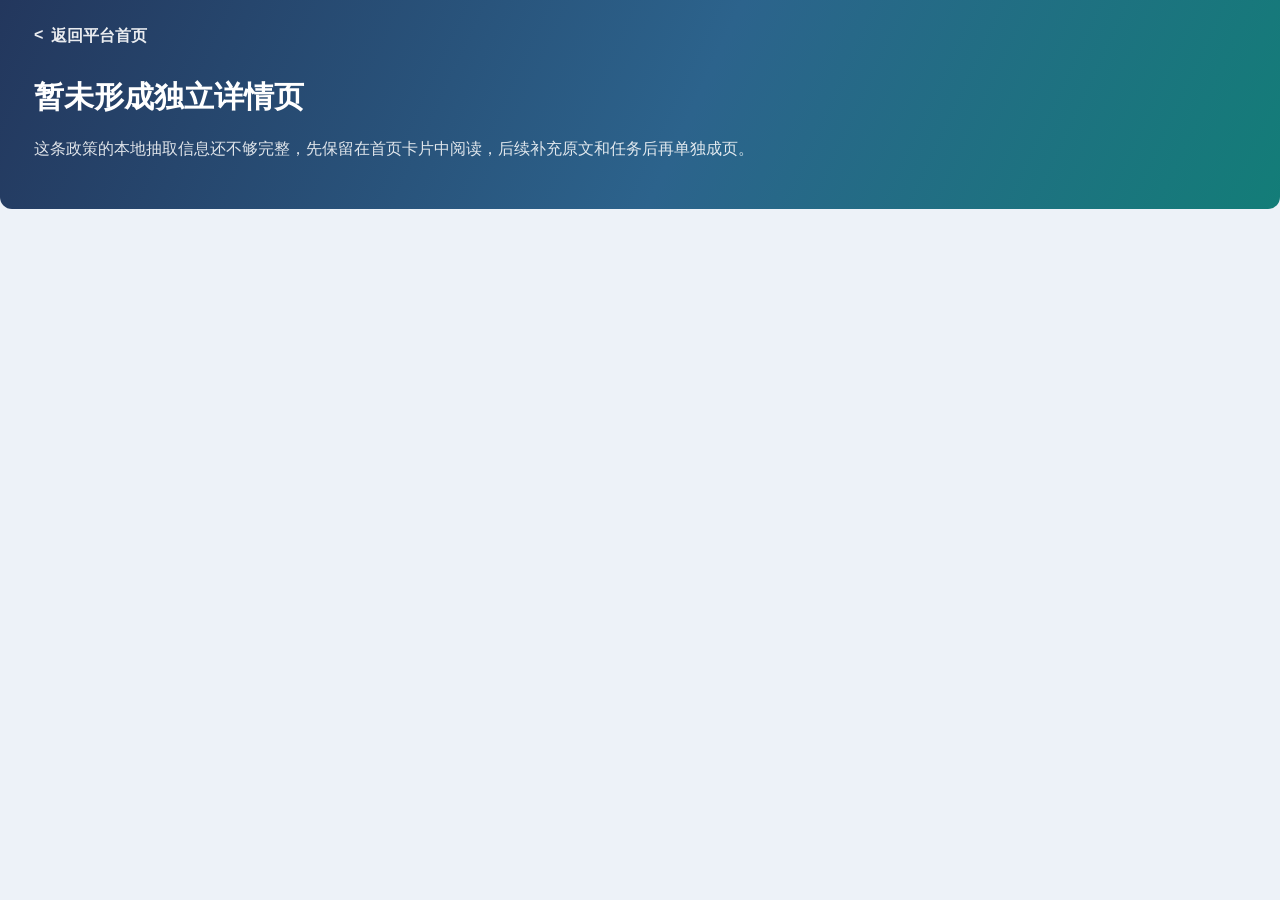
==== policy-detail.html @ 8aac7591 "Add files via upload" ====
<!doctype html>
<html lang="zh-CN">
<head>
  <meta charset="utf-8" />
  <meta name="viewport" content="width=device-width, initial-scale=1" />
  <title>政策详情 - 数字深圳投资政策导航平台</title>
  <meta name="description" content="政策文件详情、原文摘录、政策任务、实施流程和知识图谱映射。" />
  <link rel="stylesheet" href="styles.css" />
</head>
<body class="detail-page">
  <div id="detailApp"></div>
  <script src="data.js"></script>
  <script src="analysis-data.js"></script>
  <script src="policy-detail.js"></script>
</body>
</html>
---- styles.css ----
:root {
  --ink: #172033;
  --muted: #647086;
  --line: #dce3ee;
  --surface: #ffffff;
  --soft: #f3f7fb;
  --navy: #254777;
  --blue: #3b6ea8;
  --teal: #168c8c;
  --green: #3c9151;
  --gold: #b2791d;
  --red: #b64646;
  --lav: #eef0ff;
}

* { box-sizing: border-box; }
body {
  margin: 0;
  font-family: "Microsoft YaHei", "PingFang SC", "Segoe UI", Arial, sans-serif;
  background: #edf2f8;
  color: var(--ink);
}
a { color: inherit; }
.hero {
  background: linear-gradient(110deg, #243966 0%, #335f99 58%, #167f8c 100%);
  color: #fff;
  padding: 30px 42px 0;
}
.hero-main {
  display: flex;
  justify-content: space-between;
  gap: 24px;
  align-items: flex-start;
  max-width: 1640px;
  margin: 0 auto;
}
.eyebrow {
  width: fit-content;
  padding: 5px 10px;
  border: 1px solid rgba(255,255,255,.24);
  border-radius: 6px;
  background: rgba(255,255,255,.12);
  font-size: 13px;
}
h1 {
  margin: 12px 0 8px;
  font-size: 30px;
  letter-spacing: 0;
}
.hero p {
  max-width: 860px;
  margin: 0;
  color: rgba(255,255,255,.84);
  line-height: 1.7;
}
.hero-actions {
  display: flex;
  gap: 10px;
  flex-wrap: wrap;
  justify-content: flex-end;
}
.primary-btn, .ghost-btn {
  display: inline-flex;
  align-items: center;
  min-height: 38px;
  padding: 0 14px;
  border-radius: 6px;
  text-decoration: none;
  font-weight: 700;
  white-space: nowrap;
}
.primary-btn { background: #fff; color: #23466f; }
.ghost-btn { background: rgba(255,255,255,.12); border: 1px solid rgba(255,255,255,.28); }
.stats {
  display: grid;
  grid-template-columns: repeat(7, minmax(110px, 1fr));
  max-width: 1640px;
  margin: 26px auto 0;
  background: rgba(255,255,255,.96);
  color: var(--ink);
  border-radius: 8px 8px 0 0;
  overflow: hidden;
}
.stat {
  padding: 18px 20px;
  border-right: 1px solid var(--line);
}
.stat:last-child { border-right: 0; }
.stat strong { display: block; font-size: 28px; color: #20345c; }
.stat span { color: var(--muted); font-size: 14px; }

.app-shell {
  display: grid;
  grid-template-columns: 300px 1fr;
  gap: 26px;
  max-width: 1640px;
  margin: 0 auto;
}
.sidebar {
  background: #f9fbfe;
  border-right: 1px solid var(--line);
  min-height: calc(100vh - 190px);
  padding: 20px 18px 32px;
}
.side-title {
  font-weight: 800;
  margin: 0 0 12px;
}
.nav-group {
  margin: 12px 0;
}
.nav-category {
  width: 100%;
  border: 1px solid var(--line);
  border-radius: 8px;
  background: #fff;
  padding: 11px 12px;
  display: flex;
  justify-content: space-between;
  align-items: center;
  font-weight: 800;
  cursor: pointer;
}
.nav-category.active { border-color: #5c82bc; color: #244c7b; }
.nav-channel {
  display: block;
  width: calc(100% - 18px);
  margin: 8px 0 0 18px;
  padding: 8px 10px;
  text-align: left;
  border: 0;
  border-left: 3px solid transparent;
  background: transparent;
  color: #4f5e73;
  cursor: pointer;
}
.nav-channel.active {
  background: #edf4ff;
  color: #1f4e7e;
  border-left-color: #4778bd;
  border-radius: 0 6px 6px 0;
}
.count-pill {
  background: #edf1f7;
  color: #607085;
  border-radius: 999px;
  padding: 2px 9px;
  font-size: 12px;
}

.content {
  padding: 26px 26px 60px 0;
}
.toolbar {
  background: var(--surface);
  border: 1px solid var(--line);
  border-radius: 8px;
  box-shadow: 0 8px 24px rgba(29, 52, 84, .08);
  padding: 16px;
  display: grid;
  grid-template-columns: 190px 260px 180px 1fr auto;
  gap: 12px;
  align-items: end;
}
label {
  display: grid;
  gap: 7px;
  color: var(--muted);
  font-size: 13px;
}
select, input, button {
  font: inherit;
  min-height: 39px;
}
select, input {
  border: 1px solid var(--line);
  border-radius: 6px;
  background: #fff;
  padding: 0 12px;
  color: var(--ink);
}
button {
  border: 1px solid var(--line);
  border-radius: 6px;
  background: #fff;
  color: #33445c;
  cursor: pointer;
}
button:hover, .primary-btn:hover, .ghost-btn:hover { filter: brightness(.98); }
.flow-band {
  margin: 20px 0;
  border: 1px solid #d8def3;
  border-radius: 8px;
  background: linear-gradient(90deg, #edf5ff, #f1edff);
  padding: 18px 22px;
}
.flow-title { font-weight: 800; margin-bottom: 10px; }
.flow {
  display: flex;
  gap: 10px;
  align-items: center;
  flex-wrap: wrap;
}
.flow span {
  background: white;
  border: 1px solid #d5ddea;
  border-radius: 8px;
  min-height: 48px;
  padding: 0 18px;
  display: inline-flex;
  align-items: center;
  font-weight: 800;
  color: #274369;
}
.flow b {
  width: 28px;
  height: 2px;
  background: #6b8bc1;
  position: relative;
}
.flow b::after {
  content: "";
  position: absolute;
  right: -1px;
  top: -4px;
  border-left: 8px solid #6b8bc1;
  border-top: 5px solid transparent;
  border-bottom: 5px solid transparent;
}
.tabs {
  display: flex;
  gap: 8px;
  align-items: center;
  border-bottom: 1px solid var(--line);
  margin-bottom: 16px;
}
.tab {
  border: 0;
  border-bottom: 3px solid transparent;
  border-radius: 0;
  background: transparent;
  font-weight: 800;
  min-height: 45px;
  padding: 0 14px;
}
.tab.active { color: #244c7b; border-bottom-color: #244c7b; }
#resultCount {
  margin-left: auto;
  color: var(--muted);
  background: #eef3fa;
  border-radius: 999px;
  padding: 5px 12px;
}
.hidden { display: none !important; }
.policy-list {
  display: grid;
  gap: 16px;
}
.policy-card {
  background: var(--surface);
  border: 1px solid var(--line);
  border-radius: 8px;
  box-shadow: 0 8px 22px rgba(29, 52, 84, .06);
  padding: 18px 22px;
}
.policy-head {
  display: flex;
  justify-content: space-between;
  gap: 16px;
}
.policy-title {
  margin: 0;
  font-size: 17px;
  line-height: 1.55;
}
.policy-id {
  display: inline-flex;
  min-width: 48px;
  justify-content: center;
  margin-right: 8px;
  background: #edf2f7;
  color: #2d4a70;
  border-radius: 5px;
  padding: 2px 7px;
  font-weight: 800;
}
.policy-title-link,
.inline-link {
  color: inherit;
  text-decoration: none;
}
.policy-title-link:hover,
.inline-link:hover {
  color: #1d5f9f;
  text-decoration: underline;
  text-underline-offset: 3px;
}
.policy-actions {
  display: flex;
  gap: 8px;
  align-items: center;
  flex-wrap: wrap;
  justify-content: flex-end;
}
.download {
  min-width: 92px;
  height: 34px;
  display: inline-flex;
  justify-content: center;
  align-items: center;
  background: #e9f5f3;
  color: #0f6b68;
  border: 1px solid #c5e6df;
  border-radius: 6px;
  text-decoration: none;
  font-weight: 800;
}
.detail-btn {
  min-width: 92px;
  height: 34px;
  display: inline-flex;
  justify-content: center;
  align-items: center;
  background: #244c7b;
  color: #fff;
  border: 1px solid #244c7b;
  border-radius: 6px;
  text-decoration: none;
  font-weight: 800;
}
.meta-row, .tag-row {
  display: flex;
  flex-wrap: wrap;
  gap: 8px;
  margin: 11px 0 0;
}
.chip {
  display: inline-flex;
  align-items: center;
  min-height: 25px;
  border-radius: 999px;
  padding: 0 9px;
  font-size: 12px;
  background: #f0f4fb;
  color: #516078;
}
.chip.category { background: #eef2ff; color: #394f92; }
.chip.channel { background: #fff5e6; color: #855714; }
.chip.tag { background: #edf8f1; color: #357144; }
.muted-chip {
  margin-left: 8px;
  background: #f2f4f7;
  color: #7a8494;
  vertical-align: middle;
}
.summary {
  margin: 14px 0 0;
  line-height: 1.8;
  color: #2f3d50;
}
.quote-box {
  margin-top: 14px;
  border-left: 3px solid #507ac0;
  background: #f6f9fd;
  border-radius: 0 6px 6px 0;
  padding: 10px 13px;
  color: #405069;
  line-height: 1.7;
}
.quote-title {
  font-weight: 800;
  color: #244c7b;
  margin-bottom: 5px;
}
.excerpt-list {
  margin: 0;
  padding-left: 18px;
}
.excerpt-list li + li {
  margin-top: 6px;
}
.attachments {
  margin-top: 10px;
  display: flex;
  gap: 8px;
  flex-wrap: wrap;
}
.attachment {
  color: #315f9c;
  background: #eef5ff;
  border: 1px solid #d1e2f7;
  border-radius: 6px;
  padding: 6px 10px;
  text-decoration: none;
}
.matrix-view, .files-view, .analysis-view, .graph-view {
  display: grid;
  gap: 14px;
}
.matrix-row, .file-row {
  background: var(--surface);
  border: 1px solid var(--line);
  border-radius: 8px;
  padding: 16px 18px;
}
.matrix-row h3 {
  margin: 0 0 10px;
}
.mini-list {
  display: grid;
  gap: 8px;
}
.mini-item {
  display: flex;
  justify-content: space-between;
  gap: 12px;
  padding: 9px 0;
  border-top: 1px solid #eef2f6;
}
.file-row {
  display: grid;
  grid-template-columns: 62px 1fr auto;
  gap: 14px;
  align-items: center;
}

.policy-detail {
  margin-top: 14px;
  border-top: 1px solid #e5ebf3;
  padding-top: 12px;
}
.policy-detail summary {
  cursor: pointer;
  color: #244c7b;
  font-weight: 800;
}
.analysis-block {
  margin-top: 14px;
}
.analysis-block.compact {
  padding-top: 2px;
}
.analysis-grid {
  display: grid;
  grid-template-columns: repeat(3, minmax(0, 1fr));
  gap: 10px;
}
.analysis-grid div {
  background: #f8fbfe;
  border: 1px solid #e1e8f1;
  border-radius: 8px;
  padding: 10px 12px;
  min-width: 0;
}
.analysis-grid span,
.unit-layer {
  display: block;
  color: var(--muted);
  font-size: 12px;
  margin-bottom: 4px;
}
.analysis-grid strong {
  display: block;
  font-size: 14px;
  line-height: 1.5;
  overflow-wrap: anywhere;
}
.analysis-section {
  margin-top: 15px;
}
.analysis-section h3,
.graph-unit h3 {
  margin: 0 0 9px;
  font-size: 15px;
}
.analysis-section ul {
  margin: 0;
  padding-left: 20px;
  line-height: 1.8;
}
.process-line {
  display: grid;
  grid-template-columns: repeat(auto-fit, minmax(128px, 1fr));
  gap: 8px;
}
.process-step {
  position: relative;
  min-height: 72px;
  border: 1px solid #d8e4f1;
  background: #f7fbff;
  border-radius: 8px;
  padding: 11px 12px 10px 42px;
}
.process-step span {
  position: absolute;
  left: 12px;
  top: 12px;
  width: 22px;
  height: 22px;
  display: inline-flex;
  align-items: center;
  justify-content: center;
  border-radius: 50%;
  background: #315f9c;
  color: #fff;
  font-size: 12px;
  font-weight: 800;
}
.process-step strong {
  display: block;
  line-height: 1.45;
  font-size: 13px;
}
.process-step p {
  margin: 6px 0 0;
  color: #526174;
  line-height: 1.55;
  font-size: 12px;
}
.process-step small {
  display: block;
  margin-top: 7px;
  color: #315f9c;
  font-weight: 800;
}
.task-list {
  display: grid;
  gap: 8px;
}
.task-item {
  border: 1px solid #e0e7f0;
  border-radius: 8px;
  padding: 10px 12px;
  background: #fff;
}
.task-item strong {
  display: block;
  color: #233f67;
}
.task-item p,
.graph-unit p,
.review-note {
  margin: 7px 0 0;
  color: #405069;
  line-height: 1.7;
}
.unit-chip-list {
  display: flex;
  flex-wrap: wrap;
  gap: 8px;
}
.unit-chip {
  display: inline-flex;
  align-items: center;
  min-height: 28px;
  border-radius: 999px;
  padding: 0 10px;
  background: #f0f7f5;
  border: 1px solid #cfe8e1;
  color: #1f6866;
  font-size: 12px;
  font-weight: 800;
}
.empty-note {
  color: var(--muted);
  background: #f7f9fc;
  border: 1px dashed #d7e0eb;
  border-radius: 8px;
  padding: 10px 12px;
}
.graph-summary {
  background: var(--surface);
  border: 1px solid var(--line);
  border-radius: 8px;
  padding: 16px 18px;
}
.graph-chain {
  display: flex;
  gap: 8px;
  align-items: center;
  flex-wrap: wrap;
}
.graph-chain span {
  border: 1px solid #d7e1ef;
  background: #f7fbff;
  border-radius: 8px;
  min-height: 40px;
  padding: 0 12px;
  display: inline-flex;
  align-items: center;
  font-weight: 800;
  color: #274369;
}
.graph-chain b {
  width: 18px;
  height: 2px;
  background: #6b8bc1;
}
.graph-meta {
  display: flex;
  gap: 8px;
  flex-wrap: wrap;
  margin-top: 12px;
}
.graph-meta span {
  border-radius: 999px;
  background: #eef3fa;
  color: #516078;
  padding: 5px 10px;
  font-size: 12px;
}
.graph-grid {
  display: grid;
  grid-template-columns: repeat(2, minmax(0, 1fr));
  gap: 14px;
}
.graph-unit {
  background: var(--surface);
  border: 1px solid var(--line);
  border-radius: 8px;
  padding: 16px 18px;
}
.kg-panel {
  border: 1px solid #dce6f2;
  border-radius: 8px;
  background: #fbfdff;
  margin-bottom: 16px;
  padding: 12px;
  overflow-x: auto;
}
.kg-title {
  font-weight: 800;
  color: #254777;
  margin: 0 0 8px;
}
.kg-panel svg,
.detail-graph svg {
  width: 100%;
  min-width: 760px;
  display: block;
}
.kg-links path {
  fill: none;
  stroke: rgba(70, 111, 169, .22);
  stroke-width: 1.4;
}
.kg-nodes circle {
  fill: #256f84;
  stroke: #fff;
  stroke-width: 3;
}
.kg-nodes text {
  font: 12px "Microsoft YaHei", Arial, sans-serif;
  fill: #263a58;
}
.kg-focus circle {
  fill: #244c7b;
}
.kg-focus text {
  fill: #17304f;
  font-weight: 800;
}
.detail-page {
  background: #edf2f8;
}
.detail-shell {
  max-width: 1560px;
  margin: 0 auto;
}
.detail-hero {
  color: #fff;
  background: linear-gradient(115deg, #23375d 0%, #2c638c 54%, #137d78 100%);
  padding: 26px 34px 30px;
  border-radius: 0 0 12px 12px;
}
.back-link {
  display: inline-flex;
  color: rgba(255,255,255,.9);
  text-decoration: none;
  margin-bottom: 16px;
  font-weight: 800;
}
.back-link::before {
  content: "<";
  margin-right: 8px;
}
.detail-hero-grid {
  display: grid;
  grid-template-columns: 1fr 360px;
  gap: 28px;
  align-items: start;
}
.detail-hero h1 {
  max-width: 980px;
  margin: 12px 0;
  font-size: 30px;
  line-height: 1.45;
}
.detail-hero p {
  max-width: 920px;
  color: rgba(255,255,255,.86);
  line-height: 1.8;
}
.detail-side {
  background: rgba(255,255,255,.96);
  color: var(--ink);
  border-radius: 8px;
  padding: 14px;
  display: grid;
  gap: 9px;
}
.detail-side div {
  border: 1px solid #e1e8f1;
  border-radius: 7px;
  padding: 9px 10px;
}
.detail-side span {
  display: block;
  color: var(--muted);
  font-size: 12px;
}
.detail-side strong {
  display: block;
  margin-top: 4px;
  line-height: 1.45;
}
.detail-side .primary-btn {
  justify-content: center;
  background: #244c7b;
  color: #fff;
}
.detail-layout {
  display: grid;
  grid-template-columns: 1fr 360px;
  gap: 22px;
  padding: 24px 22px 56px;
}
.detail-main {
  display: grid;
  gap: 18px;
}
.detail-section,
.sticky-panel {
  background: var(--surface);
  border: 1px solid var(--line);
  border-radius: 8px;
  padding: 18px 20px;
  box-shadow: 0 8px 22px rgba(29, 52, 84, .05);
}
.section-heading {
  display: flex;
  align-items: center;
  gap: 10px;
  margin-bottom: 14px;
}
.section-heading span {
  width: 34px;
  height: 34px;
  display: inline-flex;
  align-items: center;
  justify-content: center;
  border-radius: 50%;
  background: #e8f4f2;
  color: #176d70;
  font-weight: 900;
}
.section-heading h2,
.sticky-panel h2 {
  margin: 0;
  font-size: 18px;
}
.detail-flow {
  display: grid;
  gap: 12px;
}
.detail-flow-step {
  display: grid;
  grid-template-columns: 42px 1fr;
  gap: 12px;
  border: 1px solid #e0e8f1;
  background: #fbfdff;
  border-radius: 8px;
  padding: 13px;
}
.step-num {
  width: 34px;
  height: 34px;
  display: inline-flex;
  align-items: center;
  justify-content: center;
  border-radius: 50%;
  background: #244c7b;
  color: #fff;
  font-weight: 900;
}
.detail-flow-step h3 {
  margin: 0;
  font-size: 16px;
}
.detail-flow-step p {
  margin: 7px 0 0;
  color: #405069;
  line-height: 1.75;
}
.step-meta {
  display: flex;
  flex-wrap: wrap;
  gap: 8px;
  margin-top: 10px;
}
.step-meta span {
  background: #eef3fa;
  border-radius: 999px;
  color: #4d5f78;
  padding: 5px 10px;
  font-size: 12px;
}
blockquote {
  margin: 10px 0 0;
  padding: 9px 12px;
  border-left: 3px solid #3b6ea8;
  background: #f6f9fd;
  color: #526174;
  line-height: 1.7;
}
.detail-task-grid,
.design-actions {
  display: grid;
  grid-template-columns: repeat(2, minmax(0, 1fr));
  gap: 12px;
}
.task-item small {
  display: block;
  color: var(--muted);
  line-height: 1.65;
  margin: 8px 0;
}
.evidence-list {
  display: grid;
  gap: 10px;
}
.evidence-item {
  display: grid;
  grid-template-columns: 36px 1fr;
  gap: 12px;
  border-bottom: 1px solid #edf1f6;
  padding: 0 0 12px;
}
.evidence-index {
  width: 28px;
  height: 28px;
  display: inline-flex;
  align-items: center;
  justify-content: center;
  border-radius: 50%;
  background: #eef5ff;
  color: #315f9c;
  font-weight: 900;
}
.evidence-item p {
  margin: 6px 0;
  color: #2f3d50;
  line-height: 1.75;
}
.evidence-item span,
.design-actions small {
  color: var(--muted);
  font-size: 12px;
}
.detail-graph {
  overflow-x: auto;
  border: 1px solid #dce6f2;
  border-radius: 8px;
  background: #fbfdff;
  padding: 12px;
}
.design-actions article {
  border: 1px solid #e0e8f1;
  border-radius: 8px;
  padding: 13px;
  background: #fbfdff;
}
.design-actions article > span {
  color: #176d70;
  font-size: 12px;
  font-weight: 900;
}
.design-actions h3 {
  margin: 7px 0;
  font-size: 15px;
  line-height: 1.55;
}
.design-actions p {
  margin: 0 0 8px;
  color: #405069;
  line-height: 1.7;
}
.detail-aside {
  min-width: 0;
}
.sticky-panel {
  position: sticky;
  top: 18px;
  display: grid;
  gap: 12px;
}
.related-list {
  display: grid;
  gap: 8px;
}
.related-list a {
  color: #244c7b;
  text-decoration: none;
  line-height: 1.6;
  border-bottom: 1px solid #edf1f6;
  padding-bottom: 8px;
}
.related-list a:hover {
  text-decoration: underline;
}

@media (max-width: 980px) {
  .hero { padding: 24px 18px 0; }
  .hero-main { display: block; }
  .hero-actions { justify-content: flex-start; margin-top: 16px; }
  .stats { grid-template-columns: repeat(2, 1fr); }
  .app-shell { display: block; }
  .sidebar { min-height: auto; border-right: 0; border-bottom: 1px solid var(--line); }
  .content { padding: 18px; }
  .toolbar { grid-template-columns: 1fr; }
  .policy-head, .file-row, .mini-item { display: block; }
  .policy-actions { justify-content: flex-start; margin-top: 10px; }
  .analysis-grid, .graph-grid, .detail-hero-grid, .detail-layout, .detail-task-grid, .design-actions { grid-template-columns: 1fr; }
  .detail-hero { padding: 22px 18px 26px; }
  .detail-layout { padding: 18px; }
  .sticky-panel { position: static; }
  .download { margin-top: 10px; }
}
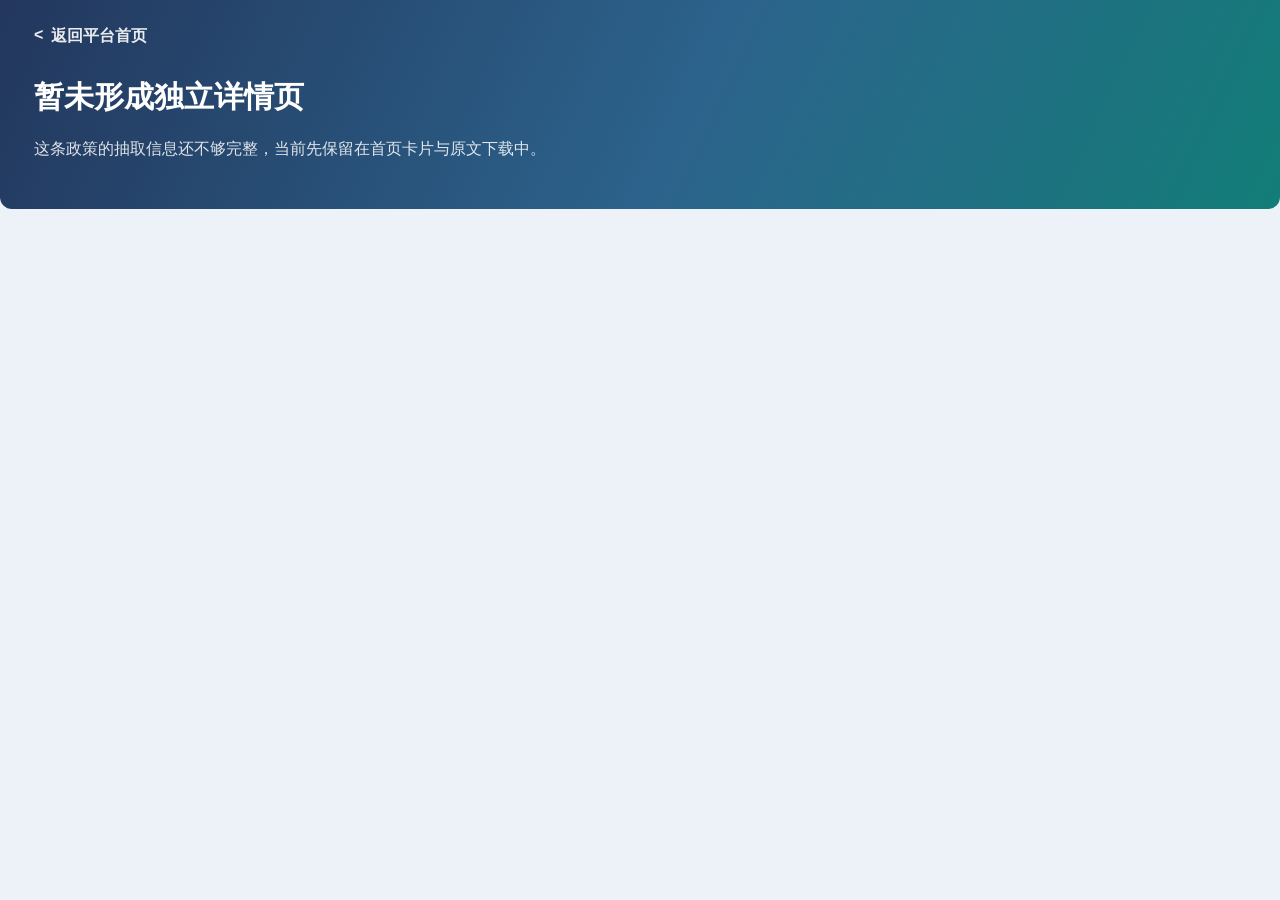
==== commit 69cb82b2: "优化政策平台界面与政策详情页" ====
--- a/policy-detail.html
+++ b/policy-detail.html
@@ -11,6 +11,7 @@
   <div id="detailApp"></div>
   <script src="data.js"></script>
   <script src="analysis-data.js"></script>
+  <script src="policy-text-data.js"></script>
   <script src="policy-detail.js"></script>
 </body>
 </html>
--- a/styles.css
+++ b/styles.css
@@ -21,6 +21,286 @@
   color: var(--ink);
 }
 a { color: inherit; }
+.optimized-hero {
+  padding-bottom: 26px;
+}
+.guide-panel {
+  max-width: 1640px;
+  margin: 22px auto 0;
+  display: grid;
+  grid-template-columns: 1fr auto;
+  gap: 10px;
+  background: rgba(255,255,255,.14);
+  border: 1px solid rgba(255,255,255,.22);
+  border-radius: 8px;
+  padding: 12px;
+}
+.guide-search {
+  color: rgba(255,255,255,.9);
+}
+.guide-search input {
+  min-height: 46px;
+  border-color: transparent;
+}
+.guide-panel button,
+.section-head button {
+  background: #fff;
+  color: #23466f;
+  font-weight: 800;
+  padding: 0 16px;
+}
+.visual-stats {
+  border-radius: 8px;
+}
+.visual-stat small {
+  display: block;
+  margin-top: 4px;
+  color: #7c8798;
+  font-size: 12px;
+}
+.optimized-shell {
+  max-width: 1640px;
+  margin: 0 auto;
+  padding: 24px 28px 60px;
+}
+.section-band {
+  background: var(--surface);
+  border: 1px solid var(--line);
+  border-radius: 8px;
+  box-shadow: 0 8px 24px rgba(29, 52, 84, .06);
+  padding: 20px;
+  margin-bottom: 18px;
+}
+.compact-band {
+  padding: 16px 18px;
+}
+.section-head {
+  display: flex;
+  align-items: center;
+  justify-content: space-between;
+  gap: 14px;
+  margin-bottom: 16px;
+}
+.section-kicker {
+  display: block;
+  color: #176d70;
+  font-weight: 900;
+  font-size: 12px;
+  margin-bottom: 4px;
+}
+.section-head h2 {
+  margin: 0;
+  font-size: 22px;
+}
+.fund-tiles {
+  display: grid;
+  grid-template-columns: repeat(3, minmax(0, 1fr));
+  gap: 14px;
+}
+.fund-tile {
+  border: 1px solid #dce4ee;
+  border-radius: 8px;
+  padding: 14px;
+  background: #fbfdff;
+}
+.fund-main {
+  width: 100%;
+  min-height: 74px;
+  display: flex;
+  align-items: center;
+  justify-content: space-between;
+  border: 0;
+  border-radius: 8px;
+  color: #fff;
+  padding: 0 16px;
+  font-weight: 900;
+}
+.fund-main strong {
+  font-size: 26px;
+}
+.cat-a .fund-main { background: #315f9c; }
+.cat-b .fund-main { background: #2f7f5f; }
+.cat-c .fund-main { background: #9a6530; }
+.fund-subtiles {
+  display: grid;
+  gap: 8px;
+  margin-top: 10px;
+}
+.fund-subtiles button {
+  display: flex;
+  justify-content: space-between;
+  align-items: center;
+  text-align: left;
+  border-radius: 8px;
+  padding: 9px 10px;
+}
+.optimized-toolbar {
+  grid-template-columns: 180px 260px 180px 1fr auto;
+  margin-bottom: 18px;
+}
+.result-head {
+  align-items: flex-end;
+}
+.segmented-tabs {
+  border: 1px solid var(--line);
+  border-radius: 8px;
+  padding: 4px;
+  margin: 0;
+}
+.segmented-tabs .tab {
+  min-height: 36px;
+  border: 0;
+  border-radius: 6px;
+}
+.segmented-tabs .tab.active {
+  background: #244c7b;
+  color: #fff;
+}
+.result-count {
+  color: var(--muted);
+  margin: -4px 0 14px;
+}
+.refined-card {
+  border-left: 5px solid #315f9c;
+}
+.refined-card.cat-b { border-left-color: #2f7f5f; }
+.refined-card.cat-c { border-left-color: #9a6530; }
+.policy-card-top {
+  display: grid;
+  grid-template-columns: 34px 1fr auto;
+  gap: 12px;
+  align-items: start;
+}
+.favorite-btn {
+  width: 32px;
+  height: 32px;
+  min-height: 32px;
+  padding: 0;
+  color: #93a0b1;
+}
+.favorite-btn.active {
+  color: #b2791d;
+  background: #fff6df;
+}
+.policy-meta {
+  color: var(--muted);
+  font-size: 13px;
+  margin-top: 5px;
+}
+.chip-button {
+  border: 0;
+  min-height: 25px;
+  cursor: pointer;
+}
+.chip.channel.cat-a { background: #eef5ff; color: #315f9c; }
+.chip.channel.cat-b { background: #edf8f1; color: #2f7f5f; }
+.chip.channel.cat-c { background: #fff4e8; color: #8a5522; }
+.status-flag {
+  display: inline-flex;
+  align-items: center;
+  min-height: 25px;
+  border-radius: 999px;
+  padding: 0 9px;
+  background: #fff1e8;
+  color: #9a4e21;
+  font-size: 12px;
+  font-weight: 800;
+}
+.highlight-grid {
+  display: grid;
+  grid-template-columns: repeat(3, minmax(0, 1fr));
+  gap: 10px;
+  margin-top: 14px;
+}
+.highlight-item {
+  border: 1px solid #e0e8f1;
+  border-radius: 8px;
+  padding: 10px 12px;
+  background: #fbfdff;
+}
+.highlight-item strong {
+  display: block;
+  color: #20345c;
+  margin-bottom: 5px;
+}
+.highlight-item span {
+  color: #516078;
+  line-height: 1.65;
+  font-size: 13px;
+}
+.highlight-item.blue { background: #f2f7ff; }
+.highlight-item.green { background: #edf8f1; }
+.highlight-item.orange { background: #fff6ed; }
+.highlight-item.purple { background: #f6f2ff; }
+.highlight-item.teal { background: #eef9f8; }
+.hover-wrap {
+  position: relative;
+}
+.hover-card {
+  position: absolute;
+  z-index: 5;
+  left: 0;
+  top: 100%;
+  width: min(420px, 86vw);
+  display: none;
+  background: #fff;
+  border: 1px solid #dce4ee;
+  border-radius: 8px;
+  box-shadow: 0 12px 32px rgba(20, 43, 70, .18);
+  padding: 12px 14px;
+  color: var(--ink);
+  font-size: 13px;
+}
+.hover-wrap:hover .hover-card {
+  display: grid;
+  gap: 7px;
+}
+.hover-card span {
+  color: var(--muted);
+}
+.hover-card em {
+  color: #405069;
+  font-style: normal;
+  line-height: 1.6;
+}
+.quick-links {
+  display: flex;
+  gap: 8px;
+  flex-wrap: wrap;
+}
+.quick-links a {
+  text-decoration: none;
+  color: #244c7b;
+  background: #eef5ff;
+  border-radius: 999px;
+  padding: 7px 11px;
+  font-size: 13px;
+}
+.compare-grid {
+  display: grid;
+  grid-template-columns: repeat(5, minmax(0, 1fr));
+  gap: 12px;
+}
+.compare-card {
+  border: 1px solid #e0e8f1;
+  border-radius: 8px;
+  padding: 13px;
+  background: #fbfdff;
+}
+.compare-card strong,
+.compare-card span {
+  display: block;
+}
+.compare-card span {
+  margin: 6px 0 10px;
+  color: var(--muted);
+}
+.compare-card b {
+  display: block;
+  height: 8px;
+  border-radius: 999px;
+  background: #315f9c;
+}
 .hero {
   background: linear-gradient(110deg, #243966 0%, #335f99 58%, #167f8c 100%);
   color: #fff;
@@ -71,9 +351,9 @@
 }
 .primary-btn { background: #fff; color: #23466f; }
 .ghost-btn { background: rgba(255,255,255,.12); border: 1px solid rgba(255,255,255,.28); }
-.stats {
-  display: grid;
-  grid-template-columns: repeat(7, minmax(110px, 1fr));
+.stats {
+  display: grid;
+  grid-template-columns: repeat(7, minmax(110px, 1fr));
   max-width: 1640px;
   margin: 26px auto 0;
   background: rgba(255,255,255,.96);
@@ -273,36 +553,36 @@
   font-size: 17px;
   line-height: 1.55;
 }
-.policy-id {
-  display: inline-flex;
-  min-width: 48px;
+.policy-id {
+  display: inline-flex;
+  min-width: 48px;
   justify-content: center;
   margin-right: 8px;
   background: #edf2f7;
   color: #2d4a70;
   border-radius: 5px;
-  padding: 2px 7px;
-  font-weight: 800;
-}
-.policy-title-link,
-.inline-link {
-  color: inherit;
-  text-decoration: none;
-}
-.policy-title-link:hover,
-.inline-link:hover {
-  color: #1d5f9f;
-  text-decoration: underline;
-  text-underline-offset: 3px;
-}
-.policy-actions {
-  display: flex;
-  gap: 8px;
-  align-items: center;
-  flex-wrap: wrap;
-  justify-content: flex-end;
-}
-.download {
+  padding: 2px 7px;
+  font-weight: 800;
+}
+.policy-title-link,
+.inline-link {
+  color: inherit;
+  text-decoration: none;
+}
+.policy-title-link:hover,
+.inline-link:hover {
+  color: #1d5f9f;
+  text-decoration: underline;
+  text-underline-offset: 3px;
+}
+.policy-actions {
+  display: flex;
+  gap: 8px;
+  align-items: center;
+  flex-wrap: wrap;
+  justify-content: flex-end;
+}
+.download {
   min-width: 92px;
   height: 34px;
   display: inline-flex;
@@ -312,22 +592,22 @@
   color: #0f6b68;
   border: 1px solid #c5e6df;
   border-radius: 6px;
-  text-decoration: none;
-  font-weight: 800;
-}
-.detail-btn {
-  min-width: 92px;
-  height: 34px;
-  display: inline-flex;
-  justify-content: center;
-  align-items: center;
-  background: #244c7b;
-  color: #fff;
-  border: 1px solid #244c7b;
-  border-radius: 6px;
-  text-decoration: none;
-  font-weight: 800;
-}
+  text-decoration: none;
+  font-weight: 800;
+}
+.detail-btn {
+  min-width: 92px;
+  height: 34px;
+  display: inline-flex;
+  justify-content: center;
+  align-items: center;
+  background: #244c7b;
+  color: #fff;
+  border: 1px solid #244c7b;
+  border-radius: 6px;
+  text-decoration: none;
+  font-weight: 800;
+}
 .meta-row, .tag-row {
   display: flex;
   flex-wrap: wrap;
@@ -344,15 +624,15 @@
   background: #f0f4fb;
   color: #516078;
 }
-.chip.category { background: #eef2ff; color: #394f92; }
-.chip.channel { background: #fff5e6; color: #855714; }
-.chip.tag { background: #edf8f1; color: #357144; }
-.muted-chip {
-  margin-left: 8px;
-  background: #f2f4f7;
-  color: #7a8494;
-  vertical-align: middle;
-}
+.chip.category { background: #eef2ff; color: #394f92; }
+.chip.channel { background: #fff5e6; color: #855714; }
+.chip.tag { background: #edf8f1; color: #357144; }
+.muted-chip {
+  margin-left: 8px;
+  background: #f2f4f7;
+  color: #7a8494;
+  vertical-align: middle;
+}
 .summary {
   margin: 14px 0 0;
   line-height: 1.8;
@@ -367,19 +647,19 @@
   color: #405069;
   line-height: 1.7;
 }
-.quote-title {
-  font-weight: 800;
-  color: #244c7b;
-  margin-bottom: 5px;
-}
-.excerpt-list {
-  margin: 0;
-  padding-left: 18px;
-}
-.excerpt-list li + li {
-  margin-top: 6px;
-}
-.attachments {
+.quote-title {
+  font-weight: 800;
+  color: #244c7b;
+  margin-bottom: 5px;
+}
+.excerpt-list {
+  margin: 0;
+  padding-left: 18px;
+}
+.excerpt-list li + li {
+  margin-top: 6px;
+}
+.attachments {
   margin-top: 10px;
   display: flex;
   gap: 8px;
@@ -393,10 +673,10 @@
   padding: 6px 10px;
   text-decoration: none;
 }
-.matrix-view, .files-view, .analysis-view, .graph-view {
-  display: grid;
-  gap: 14px;
-}
+.matrix-view, .files-view, .analysis-view, .graph-view {
+  display: grid;
+  gap: 14px;
+}
 .matrix-row, .file-row {
   background: var(--surface);
   border: 1px solid var(--line);
@@ -417,522 +697,781 @@
   padding: 9px 0;
   border-top: 1px solid #eef2f6;
 }
-.file-row {
-  display: grid;
-  grid-template-columns: 62px 1fr auto;
-  gap: 14px;
-  align-items: center;
-}
-
-.policy-detail {
-  margin-top: 14px;
-  border-top: 1px solid #e5ebf3;
-  padding-top: 12px;
-}
-.policy-detail summary {
-  cursor: pointer;
-  color: #244c7b;
-  font-weight: 800;
-}
-.analysis-block {
-  margin-top: 14px;
-}
-.analysis-block.compact {
-  padding-top: 2px;
-}
-.analysis-grid {
-  display: grid;
-  grid-template-columns: repeat(3, minmax(0, 1fr));
-  gap: 10px;
-}
-.analysis-grid div {
-  background: #f8fbfe;
-  border: 1px solid #e1e8f1;
-  border-radius: 8px;
-  padding: 10px 12px;
-  min-width: 0;
-}
-.analysis-grid span,
-.unit-layer {
-  display: block;
-  color: var(--muted);
-  font-size: 12px;
-  margin-bottom: 4px;
-}
-.analysis-grid strong {
-  display: block;
-  font-size: 14px;
-  line-height: 1.5;
-  overflow-wrap: anywhere;
-}
-.analysis-section {
-  margin-top: 15px;
-}
-.analysis-section h3,
-.graph-unit h3 {
-  margin: 0 0 9px;
-  font-size: 15px;
-}
-.analysis-section ul {
-  margin: 0;
-  padding-left: 20px;
-  line-height: 1.8;
-}
-.process-line {
-  display: grid;
-  grid-template-columns: repeat(auto-fit, minmax(128px, 1fr));
-  gap: 8px;
-}
-.process-step {
-  position: relative;
-  min-height: 72px;
-  border: 1px solid #d8e4f1;
-  background: #f7fbff;
-  border-radius: 8px;
-  padding: 11px 12px 10px 42px;
-}
-.process-step span {
-  position: absolute;
-  left: 12px;
-  top: 12px;
-  width: 22px;
-  height: 22px;
-  display: inline-flex;
-  align-items: center;
-  justify-content: center;
-  border-radius: 50%;
-  background: #315f9c;
-  color: #fff;
-  font-size: 12px;
-  font-weight: 800;
-}
-.process-step strong {
-  display: block;
-  line-height: 1.45;
-  font-size: 13px;
-}
-.process-step p {
-  margin: 6px 0 0;
-  color: #526174;
-  line-height: 1.55;
-  font-size: 12px;
-}
-.process-step small {
-  display: block;
-  margin-top: 7px;
-  color: #315f9c;
-  font-weight: 800;
-}
-.task-list {
-  display: grid;
-  gap: 8px;
-}
-.task-item {
-  border: 1px solid #e0e7f0;
-  border-radius: 8px;
-  padding: 10px 12px;
-  background: #fff;
-}
-.task-item strong {
-  display: block;
-  color: #233f67;
-}
-.task-item p,
-.graph-unit p,
-.review-note {
-  margin: 7px 0 0;
-  color: #405069;
-  line-height: 1.7;
-}
-.unit-chip-list {
-  display: flex;
-  flex-wrap: wrap;
-  gap: 8px;
-}
-.unit-chip {
-  display: inline-flex;
-  align-items: center;
-  min-height: 28px;
-  border-radius: 999px;
-  padding: 0 10px;
-  background: #f0f7f5;
-  border: 1px solid #cfe8e1;
-  color: #1f6866;
-  font-size: 12px;
-  font-weight: 800;
-}
-.empty-note {
-  color: var(--muted);
-  background: #f7f9fc;
-  border: 1px dashed #d7e0eb;
-  border-radius: 8px;
-  padding: 10px 12px;
-}
-.graph-summary {
-  background: var(--surface);
-  border: 1px solid var(--line);
-  border-radius: 8px;
-  padding: 16px 18px;
-}
-.graph-chain {
-  display: flex;
-  gap: 8px;
-  align-items: center;
-  flex-wrap: wrap;
-}
-.graph-chain span {
-  border: 1px solid #d7e1ef;
-  background: #f7fbff;
-  border-radius: 8px;
-  min-height: 40px;
-  padding: 0 12px;
-  display: inline-flex;
-  align-items: center;
-  font-weight: 800;
-  color: #274369;
-}
-.graph-chain b {
-  width: 18px;
-  height: 2px;
-  background: #6b8bc1;
-}
-.graph-meta {
-  display: flex;
-  gap: 8px;
-  flex-wrap: wrap;
-  margin-top: 12px;
-}
-.graph-meta span {
-  border-radius: 999px;
-  background: #eef3fa;
-  color: #516078;
-  padding: 5px 10px;
-  font-size: 12px;
-}
-.graph-grid {
-  display: grid;
-  grid-template-columns: repeat(2, minmax(0, 1fr));
-  gap: 14px;
-}
-.graph-unit {
-  background: var(--surface);
-  border: 1px solid var(--line);
-  border-radius: 8px;
-  padding: 16px 18px;
-}
-.kg-panel {
-  border: 1px solid #dce6f2;
-  border-radius: 8px;
-  background: #fbfdff;
-  margin-bottom: 16px;
-  padding: 12px;
-  overflow-x: auto;
-}
-.kg-title {
-  font-weight: 800;
-  color: #254777;
-  margin: 0 0 8px;
-}
-.kg-panel svg,
-.detail-graph svg {
-  width: 100%;
-  min-width: 760px;
-  display: block;
-}
-.kg-links path {
-  fill: none;
-  stroke: rgba(70, 111, 169, .22);
-  stroke-width: 1.4;
-}
-.kg-nodes circle {
-  fill: #256f84;
-  stroke: #fff;
-  stroke-width: 3;
-}
-.kg-nodes text {
-  font: 12px "Microsoft YaHei", Arial, sans-serif;
-  fill: #263a58;
-}
-.kg-focus circle {
-  fill: #244c7b;
-}
-.kg-focus text {
-  fill: #17304f;
-  font-weight: 800;
-}
-.detail-page {
-  background: #edf2f8;
-}
-.detail-shell {
-  max-width: 1560px;
-  margin: 0 auto;
-}
-.detail-hero {
-  color: #fff;
-  background: linear-gradient(115deg, #23375d 0%, #2c638c 54%, #137d78 100%);
-  padding: 26px 34px 30px;
-  border-radius: 0 0 12px 12px;
-}
-.back-link {
-  display: inline-flex;
-  color: rgba(255,255,255,.9);
-  text-decoration: none;
-  margin-bottom: 16px;
-  font-weight: 800;
-}
-.back-link::before {
-  content: "<";
-  margin-right: 8px;
-}
-.detail-hero-grid {
-  display: grid;
-  grid-template-columns: 1fr 360px;
-  gap: 28px;
-  align-items: start;
-}
-.detail-hero h1 {
-  max-width: 980px;
-  margin: 12px 0;
-  font-size: 30px;
-  line-height: 1.45;
-}
-.detail-hero p {
-  max-width: 920px;
-  color: rgba(255,255,255,.86);
-  line-height: 1.8;
-}
-.detail-side {
-  background: rgba(255,255,255,.96);
-  color: var(--ink);
-  border-radius: 8px;
-  padding: 14px;
-  display: grid;
-  gap: 9px;
-}
-.detail-side div {
-  border: 1px solid #e1e8f1;
-  border-radius: 7px;
-  padding: 9px 10px;
-}
-.detail-side span {
-  display: block;
-  color: var(--muted);
-  font-size: 12px;
-}
-.detail-side strong {
-  display: block;
-  margin-top: 4px;
-  line-height: 1.45;
-}
-.detail-side .primary-btn {
-  justify-content: center;
-  background: #244c7b;
-  color: #fff;
-}
-.detail-layout {
-  display: grid;
-  grid-template-columns: 1fr 360px;
-  gap: 22px;
-  padding: 24px 22px 56px;
-}
-.detail-main {
-  display: grid;
-  gap: 18px;
-}
-.detail-section,
-.sticky-panel {
-  background: var(--surface);
-  border: 1px solid var(--line);
-  border-radius: 8px;
-  padding: 18px 20px;
-  box-shadow: 0 8px 22px rgba(29, 52, 84, .05);
-}
-.section-heading {
-  display: flex;
-  align-items: center;
-  gap: 10px;
-  margin-bottom: 14px;
-}
-.section-heading span {
-  width: 34px;
-  height: 34px;
-  display: inline-flex;
-  align-items: center;
-  justify-content: center;
-  border-radius: 50%;
-  background: #e8f4f2;
-  color: #176d70;
-  font-weight: 900;
-}
-.section-heading h2,
-.sticky-panel h2 {
-  margin: 0;
-  font-size: 18px;
-}
-.detail-flow {
-  display: grid;
-  gap: 12px;
-}
-.detail-flow-step {
-  display: grid;
-  grid-template-columns: 42px 1fr;
-  gap: 12px;
-  border: 1px solid #e0e8f1;
-  background: #fbfdff;
-  border-radius: 8px;
-  padding: 13px;
-}
-.step-num {
-  width: 34px;
-  height: 34px;
-  display: inline-flex;
-  align-items: center;
-  justify-content: center;
-  border-radius: 50%;
-  background: #244c7b;
-  color: #fff;
-  font-weight: 900;
-}
-.detail-flow-step h3 {
-  margin: 0;
-  font-size: 16px;
-}
-.detail-flow-step p {
-  margin: 7px 0 0;
-  color: #405069;
-  line-height: 1.75;
-}
-.step-meta {
-  display: flex;
-  flex-wrap: wrap;
-  gap: 8px;
-  margin-top: 10px;
-}
-.step-meta span {
-  background: #eef3fa;
-  border-radius: 999px;
-  color: #4d5f78;
-  padding: 5px 10px;
-  font-size: 12px;
-}
-blockquote {
-  margin: 10px 0 0;
-  padding: 9px 12px;
-  border-left: 3px solid #3b6ea8;
-  background: #f6f9fd;
-  color: #526174;
-  line-height: 1.7;
-}
-.detail-task-grid,
-.design-actions {
-  display: grid;
-  grid-template-columns: repeat(2, minmax(0, 1fr));
-  gap: 12px;
-}
-.task-item small {
-  display: block;
-  color: var(--muted);
-  line-height: 1.65;
-  margin: 8px 0;
-}
-.evidence-list {
-  display: grid;
-  gap: 10px;
-}
-.evidence-item {
-  display: grid;
-  grid-template-columns: 36px 1fr;
-  gap: 12px;
-  border-bottom: 1px solid #edf1f6;
-  padding: 0 0 12px;
-}
-.evidence-index {
-  width: 28px;
-  height: 28px;
-  display: inline-flex;
-  align-items: center;
-  justify-content: center;
-  border-radius: 50%;
-  background: #eef5ff;
-  color: #315f9c;
-  font-weight: 900;
-}
-.evidence-item p {
-  margin: 6px 0;
-  color: #2f3d50;
-  line-height: 1.75;
-}
-.evidence-item span,
-.design-actions small {
-  color: var(--muted);
-  font-size: 12px;
-}
-.detail-graph {
-  overflow-x: auto;
-  border: 1px solid #dce6f2;
-  border-radius: 8px;
-  background: #fbfdff;
-  padding: 12px;
-}
-.design-actions article {
-  border: 1px solid #e0e8f1;
-  border-radius: 8px;
-  padding: 13px;
-  background: #fbfdff;
-}
-.design-actions article > span {
-  color: #176d70;
-  font-size: 12px;
-  font-weight: 900;
-}
-.design-actions h3 {
-  margin: 7px 0;
-  font-size: 15px;
-  line-height: 1.55;
-}
-.design-actions p {
-  margin: 0 0 8px;
-  color: #405069;
-  line-height: 1.7;
-}
-.detail-aside {
-  min-width: 0;
-}
-.sticky-panel {
-  position: sticky;
-  top: 18px;
-  display: grid;
-  gap: 12px;
-}
-.related-list {
-  display: grid;
-  gap: 8px;
-}
-.related-list a {
-  color: #244c7b;
-  text-decoration: none;
-  line-height: 1.6;
-  border-bottom: 1px solid #edf1f6;
-  padding-bottom: 8px;
-}
-.related-list a:hover {
-  text-decoration: underline;
-}
-
-@media (max-width: 980px) {
+.file-row {
+  display: grid;
+  grid-template-columns: 62px 1fr auto;
+  gap: 14px;
+  align-items: center;
+}
+
+.policy-detail {
+  margin-top: 14px;
+  border-top: 1px solid #e5ebf3;
+  padding-top: 12px;
+}
+.policy-detail summary {
+  cursor: pointer;
+  color: #244c7b;
+  font-weight: 800;
+}
+.analysis-block {
+  margin-top: 14px;
+}
+.analysis-block.compact {
+  padding-top: 2px;
+}
+.analysis-grid {
+  display: grid;
+  grid-template-columns: repeat(3, minmax(0, 1fr));
+  gap: 10px;
+}
+.analysis-grid div {
+  background: #f8fbfe;
+  border: 1px solid #e1e8f1;
+  border-radius: 8px;
+  padding: 10px 12px;
+  min-width: 0;
+}
+.analysis-grid span,
+.unit-layer {
+  display: block;
+  color: var(--muted);
+  font-size: 12px;
+  margin-bottom: 4px;
+}
+.analysis-grid strong {
+  display: block;
+  font-size: 14px;
+  line-height: 1.5;
+  overflow-wrap: anywhere;
+}
+.analysis-section {
+  margin-top: 15px;
+}
+.analysis-section h3,
+.graph-unit h3 {
+  margin: 0 0 9px;
+  font-size: 15px;
+}
+.analysis-section ul {
+  margin: 0;
+  padding-left: 20px;
+  line-height: 1.8;
+}
+.process-line {
+  display: grid;
+  grid-template-columns: repeat(auto-fit, minmax(128px, 1fr));
+  gap: 8px;
+}
+.process-step {
+  position: relative;
+  min-height: 72px;
+  border: 1px solid #d8e4f1;
+  background: #f7fbff;
+  border-radius: 8px;
+  padding: 11px 12px 10px 42px;
+}
+.process-step span {
+  position: absolute;
+  left: 12px;
+  top: 12px;
+  width: 22px;
+  height: 22px;
+  display: inline-flex;
+  align-items: center;
+  justify-content: center;
+  border-radius: 50%;
+  background: #315f9c;
+  color: #fff;
+  font-size: 12px;
+  font-weight: 800;
+}
+.process-step strong {
+  display: block;
+  line-height: 1.45;
+  font-size: 13px;
+}
+.process-step p {
+  margin: 6px 0 0;
+  color: #526174;
+  line-height: 1.55;
+  font-size: 12px;
+}
+.process-step small {
+  display: block;
+  margin-top: 7px;
+  color: #315f9c;
+  font-weight: 800;
+}
+.task-list {
+  display: grid;
+  gap: 8px;
+}
+.task-item {
+  border: 1px solid #e0e7f0;
+  border-radius: 8px;
+  padding: 10px 12px;
+  background: #fff;
+}
+.task-item strong {
+  display: block;
+  color: #233f67;
+}
+.task-item p,
+.graph-unit p,
+.review-note {
+  margin: 7px 0 0;
+  color: #405069;
+  line-height: 1.7;
+}
+.unit-chip-list {
+  display: flex;
+  flex-wrap: wrap;
+  gap: 8px;
+}
+.unit-chip {
+  display: inline-flex;
+  align-items: center;
+  min-height: 28px;
+  border-radius: 999px;
+  padding: 0 10px;
+  background: #f0f7f5;
+  border: 1px solid #cfe8e1;
+  color: #1f6866;
+  font-size: 12px;
+  font-weight: 800;
+}
+.empty-note {
+  color: var(--muted);
+  background: #f7f9fc;
+  border: 1px dashed #d7e0eb;
+  border-radius: 8px;
+  padding: 10px 12px;
+}
+.graph-summary {
+  background: var(--surface);
+  border: 1px solid var(--line);
+  border-radius: 8px;
+  padding: 16px 18px;
+}
+.graph-chain {
+  display: flex;
+  gap: 8px;
+  align-items: center;
+  flex-wrap: wrap;
+}
+.graph-chain span {
+  border: 1px solid #d7e1ef;
+  background: #f7fbff;
+  border-radius: 8px;
+  min-height: 40px;
+  padding: 0 12px;
+  display: inline-flex;
+  align-items: center;
+  font-weight: 800;
+  color: #274369;
+}
+.graph-chain b {
+  width: 18px;
+  height: 2px;
+  background: #6b8bc1;
+}
+.graph-meta {
+  display: flex;
+  gap: 8px;
+  flex-wrap: wrap;
+  margin-top: 12px;
+}
+.graph-meta span {
+  border-radius: 999px;
+  background: #eef3fa;
+  color: #516078;
+  padding: 5px 10px;
+  font-size: 12px;
+}
+.graph-grid {
+  display: grid;
+  grid-template-columns: repeat(2, minmax(0, 1fr));
+  gap: 14px;
+}
+.graph-unit {
+  background: var(--surface);
+  border: 1px solid var(--line);
+  border-radius: 8px;
+  padding: 16px 18px;
+}
+.kg-panel {
+  border: 1px solid #dce6f2;
+  border-radius: 8px;
+  background: #fbfdff;
+  margin-bottom: 16px;
+  padding: 12px;
+  overflow-x: auto;
+}
+.kg-title {
+  font-weight: 800;
+  color: #254777;
+  margin: 0 0 8px;
+}
+.kg-panel svg,
+.detail-graph svg {
+  width: 100%;
+  min-width: 760px;
+  display: block;
+}
+.kg-links path {
+  fill: none;
+  stroke: rgba(70, 111, 169, .22);
+  stroke-width: 1.4;
+}
+.kg-nodes circle {
+  fill: #256f84;
+  stroke: #fff;
+  stroke-width: 3;
+}
+.kg-nodes text {
+  font: 12px "Microsoft YaHei", Arial, sans-serif;
+  fill: #263a58;
+}
+.kg-focus circle {
+  fill: #244c7b;
+}
+.kg-focus text {
+  fill: #17304f;
+  font-weight: 800;
+}
+.detail-page {
+  background: #edf2f8;
+}
+.detail-shell {
+  max-width: 1560px;
+  margin: 0 auto;
+}
+.detail-hero {
+  color: #fff;
+  background: linear-gradient(115deg, #23375d 0%, #2c638c 54%, #137d78 100%);
+  padding: 26px 34px 30px;
+  border-radius: 0 0 12px 12px;
+}
+.back-link {
+  display: inline-flex;
+  color: rgba(255,255,255,.9);
+  text-decoration: none;
+  margin-bottom: 16px;
+  font-weight: 800;
+}
+.back-link::before {
+  content: "<";
+  margin-right: 8px;
+}
+.detail-hero-grid {
+  display: grid;
+  grid-template-columns: 1fr 360px;
+  gap: 28px;
+  align-items: start;
+}
+.detail-hero h1 {
+  max-width: 980px;
+  margin: 12px 0;
+  font-size: 30px;
+  line-height: 1.45;
+}
+.detail-hero p {
+  max-width: 920px;
+  color: rgba(255,255,255,.86);
+  line-height: 1.8;
+}
+.detail-side {
+  background: rgba(255,255,255,.96);
+  color: var(--ink);
+  border-radius: 8px;
+  padding: 14px;
+  display: grid;
+  gap: 9px;
+}
+.detail-side div {
+  border: 1px solid #e1e8f1;
+  border-radius: 7px;
+  padding: 9px 10px;
+}
+.detail-side span {
+  display: block;
+  color: var(--muted);
+  font-size: 12px;
+}
+.detail-side strong {
+  display: block;
+  margin-top: 4px;
+  line-height: 1.45;
+}
+.detail-side .primary-btn {
+  justify-content: center;
+  background: #244c7b;
+  color: #fff;
+}
+.detail-layout {
+  display: grid;
+  grid-template-columns: 1fr 360px;
+  gap: 22px;
+  padding: 24px 22px 56px;
+}
+.detail-main {
+  display: grid;
+  gap: 18px;
+  min-width: 0;
+}
+.detail-section,
+.sticky-panel {
+  background: var(--surface);
+  border: 1px solid var(--line);
+  border-radius: 8px;
+  padding: 18px 20px;
+  box-shadow: 0 8px 22px rgba(29, 52, 84, .05);
+  min-width: 0;
+}
+.section-heading {
+  display: flex;
+  align-items: center;
+  gap: 10px;
+  margin-bottom: 14px;
+}
+.section-heading span {
+  width: 34px;
+  height: 34px;
+  display: inline-flex;
+  align-items: center;
+  justify-content: center;
+  border-radius: 50%;
+  background: #e8f4f2;
+  color: #176d70;
+  font-weight: 900;
+}
+.section-heading h2,
+.sticky-panel h2 {
+  margin: 0;
+  font-size: 18px;
+}
+.detail-flow {
+  display: grid;
+  gap: 12px;
+}
+.detail-flow-step {
+  display: grid;
+  grid-template-columns: 42px 1fr;
+  gap: 12px;
+  border: 1px solid #e0e8f1;
+  background: #fbfdff;
+  border-radius: 8px;
+  padding: 13px;
+}
+.step-num {
+  width: 34px;
+  height: 34px;
+  display: inline-flex;
+  align-items: center;
+  justify-content: center;
+  border-radius: 50%;
+  background: #244c7b;
+  color: #fff;
+  font-weight: 900;
+}
+.detail-flow-step h3 {
+  margin: 0;
+  font-size: 16px;
+}
+.detail-flow-step p {
+  margin: 7px 0 0;
+  color: #405069;
+  line-height: 1.75;
+}
+.step-meta {
+  display: flex;
+  flex-wrap: wrap;
+  gap: 8px;
+  margin-top: 10px;
+}
+.step-meta span {
+  background: #eef3fa;
+  border-radius: 999px;
+  color: #4d5f78;
+  padding: 5px 10px;
+  font-size: 12px;
+}
+blockquote {
+  margin: 10px 0 0;
+  padding: 9px 12px;
+  border-left: 3px solid #3b6ea8;
+  background: #f6f9fd;
+  color: #526174;
+  line-height: 1.7;
+}
+.detail-task-grid,
+.design-actions {
+  display: grid;
+  grid-template-columns: repeat(2, minmax(0, 1fr));
+  gap: 12px;
+}
+.task-item small {
+  display: block;
+  color: var(--muted);
+  line-height: 1.65;
+  margin: 8px 0;
+}
+.evidence-list {
+  display: grid;
+  gap: 10px;
+}
+.evidence-item {
+  display: grid;
+  grid-template-columns: 36px 1fr;
+  gap: 12px;
+  border-bottom: 1px solid #edf1f6;
+  padding: 0 0 12px;
+}
+.evidence-index {
+  width: 28px;
+  height: 28px;
+  display: inline-flex;
+  align-items: center;
+  justify-content: center;
+  border-radius: 50%;
+  background: #eef5ff;
+  color: #315f9c;
+  font-weight: 900;
+}
+.evidence-item p {
+  margin: 6px 0;
+  color: #2f3d50;
+  line-height: 1.75;
+}
+.evidence-item span,
+.design-actions small {
+  color: var(--muted);
+  font-size: 12px;
+}
+.detail-graph {
+  overflow-x: auto;
+  max-width: 100%;
+  border: 1px solid #dce6f2;
+  border-radius: 8px;
+  background: #fbfdff;
+  padding: 12px;
+}
+.design-actions article {
+  border: 1px solid #e0e8f1;
+  border-radius: 8px;
+  padding: 13px;
+  background: #fbfdff;
+}
+.design-actions article > span {
+  color: #176d70;
+  font-size: 12px;
+  font-weight: 900;
+}
+.design-actions h3 {
+  margin: 7px 0;
+  font-size: 15px;
+  line-height: 1.55;
+}
+.design-actions p {
+  margin: 0 0 8px;
+  color: #405069;
+  line-height: 1.7;
+}
+.detail-aside {
+  min-width: 0;
+}
+.sticky-panel {
+  position: sticky;
+  top: 18px;
+  display: grid;
+  gap: 12px;
+}
+.related-list {
+  display: grid;
+  gap: 8px;
+}
+.related-list a {
+  color: #244c7b;
+  text-decoration: none;
+  line-height: 1.6;
+  border-bottom: 1px solid #edf1f6;
+  padding-bottom: 8px;
+}
+.related-list a:hover {
+  text-decoration: underline;
+}
+.optimized-detail {
+  max-width: 1680px;
+  position: relative;
+}
+.optimized-detail .detail-layout {
+  margin-left: 160px;
+}
+.anchor-nav {
+  position: fixed;
+  left: max(14px, calc((100vw - 1680px) / 2 + 14px));
+  top: 18px;
+  width: 138px;
+  display: grid;
+  gap: 7px;
+  z-index: 3;
+}
+.anchor-nav a {
+  text-decoration: none;
+  color: #244c7b;
+  background: rgba(255,255,255,.94);
+  border: 1px solid #dce4ee;
+  border-radius: 999px;
+  padding: 7px 10px;
+  font-size: 12px;
+  font-weight: 800;
+}
+.policy-summary-hero {
+  margin-left: 160px;
+}
+.policy-points {
+  display: grid;
+  grid-template-columns: repeat(3, minmax(0, 1fr));
+  gap: 10px;
+  margin-top: 18px;
+}
+.policy-points article {
+  border: 1px solid rgba(255,255,255,.28);
+  border-radius: 8px;
+  background: rgba(255,255,255,.12);
+  padding: 11px 12px;
+}
+.policy-points strong,
+.policy-points span {
+  display: block;
+}
+.policy-points strong {
+  margin-bottom: 5px;
+}
+.policy-points span {
+  color: rgba(255,255,255,.84);
+  line-height: 1.65;
+  font-size: 13px;
+}
+.summary-side .date-card {
+  border: 1px solid #e1e8f1;
+  border-radius: 7px;
+  padding: 9px 10px;
+}
+.date-card.important {
+  border-color: #b7d8d2;
+  background: #eff9f7;
+}
+.date-card.important strong {
+  color: #0f6b68;
+}
+.clause-grid {
+  display: grid;
+  grid-template-columns: repeat(2, minmax(0, 1fr));
+  gap: 12px;
+}
+.clause-card {
+  border: 1px solid #e0e8f1;
+  border-radius: 8px;
+  background: #fbfdff;
+  padding: 14px;
+}
+.clause-card > span {
+  display: inline-flex;
+  min-height: 24px;
+  align-items: center;
+  border-radius: 999px;
+  background: #eef5ff;
+  color: #315f9c;
+  padding: 0 9px;
+  font-size: 12px;
+  font-weight: 900;
+}
+.clause-card h3 {
+  margin: 10px 0 7px;
+  font-size: 17px;
+}
+.clause-card p {
+  color: #405069;
+  line-height: 1.75;
+}
+.clause-card button {
+  min-height: 32px;
+  color: #244c7b;
+  font-weight: 800;
+  padding: 0 10px;
+}
+.lifecycle-flow {
+  display: grid;
+  grid-template-columns: repeat(auto-fit, minmax(190px, 1fr));
+  gap: 10px;
+}
+.lifecycle-flow article {
+  position: relative;
+  border: 1px solid #dce6f2;
+  border-radius: 8px;
+  background: #f8fbff;
+  padding: 14px 14px 14px 46px;
+  min-height: 150px;
+}
+.lifecycle-flow article::after {
+  content: "";
+  position: absolute;
+  right: -10px;
+  top: 50%;
+  width: 18px;
+  height: 2px;
+  background: #8ea8cc;
+}
+.lifecycle-flow article:last-child::after {
+  display: none;
+}
+.lifecycle-flow span {
+  position: absolute;
+  left: 13px;
+  top: 15px;
+  width: 24px;
+  height: 24px;
+  display: inline-flex;
+  align-items: center;
+  justify-content: center;
+  border-radius: 50%;
+  background: #244c7b;
+  color: #fff;
+  font-weight: 900;
+  font-size: 12px;
+}
+.lifecycle-flow strong {
+  display: block;
+  color: #20345c;
+}
+.lifecycle-flow p {
+  color: #405069;
+  line-height: 1.7;
+  margin: 7px 0;
+}
+.lifecycle-flow small {
+  color: #607085;
+  line-height: 1.6;
+}
+.panorama {
+  display: grid;
+  grid-template-columns: 1.1fr .9fr;
+  gap: 14px;
+  margin-bottom: 14px;
+}
+.panorama-tree,
+.panorama-links {
+  border: 1px solid #dce6f2;
+  border-radius: 8px;
+  background: #fbfdff;
+  padding: 14px;
+}
+.tree-root {
+  background: #244c7b;
+  color: #fff;
+  border-radius: 8px;
+  padding: 11px 13px;
+  font-weight: 900;
+  text-align: center;
+}
+.tree-branches,
+.panorama-links {
+  display: flex;
+  flex-wrap: wrap;
+  gap: 8px;
+  align-content: flex-start;
+}
+.tree-branches {
+  margin-top: 12px;
+}
+.tree-branches span,
+.panorama-links span {
+  border-radius: 999px;
+  background: #eef3fa;
+  color: #405069;
+  padding: 7px 10px;
+  font-size: 13px;
+  font-weight: 800;
+}
+.reader-tools {
+  display: grid;
+  grid-template-columns: minmax(160px, 240px) auto minmax(220px, 1fr);
+  gap: 10px;
+  align-items: end;
+  margin-bottom: 14px;
+}
+.reader-tools button {
+  font-weight: 800;
+  color: #244c7b;
+  padding: 0 12px;
+}
+.fulltext-reader {
+  max-height: 680px;
+  overflow: auto;
+  border: 1px solid #dce6f2;
+  border-radius: 8px;
+  background: #fff;
+  padding: 18px 22px;
+  font-family: "Source Han Serif SC", "SimSun", "Microsoft YaHei", serif;
+}
+.fulltext-reader p {
+  margin: 0 0 13px;
+  line-height: 1.8;
+  color: #1f2d42;
+}
+.fulltext-reader p[id^="full-article"] {
+  scroll-margin-top: 18px;
+}
+.fulltext-reader mark {
+  background: #fff1a8;
+  color: #2b2b2b;
+  border-radius: 3px;
+  padding: 0 2px;
+}
+.fulltext-reader .pulse {
+  background: #eef9f7;
+  outline: 2px solid #6fb7ad;
+}
+.related-downloads {
+  display: grid;
+  grid-template-columns: repeat(2, minmax(0, 1fr));
+  gap: 12px;
+}
+.related-downloads article {
+  border: 1px solid #e0e8f1;
+  border-radius: 8px;
+  background: #fbfdff;
+  padding: 14px;
+}
+.related-downloads strong {
+  display: block;
+  margin-bottom: 10px;
+}
+
+@media (max-width: 980px) {
   .hero { padding: 24px 18px 0; }
   .hero-main { display: block; }
   .hero-actions { justify-content: flex-start; margin-top: 16px; }
-  .stats { grid-template-columns: repeat(2, 1fr); }
+  .stats { grid-template-columns: repeat(2, 1fr); }
   .app-shell { display: block; }
   .sidebar { min-height: auto; border-right: 0; border-bottom: 1px solid var(--line); }
   .content { padding: 18px; }
   .toolbar { grid-template-columns: 1fr; }
-  .policy-head, .file-row, .mini-item { display: block; }
-  .policy-actions { justify-content: flex-start; margin-top: 10px; }
-  .analysis-grid, .graph-grid, .detail-hero-grid, .detail-layout, .detail-task-grid, .design-actions { grid-template-columns: 1fr; }
-  .detail-hero { padding: 22px 18px 26px; }
-  .detail-layout { padding: 18px; }
-  .sticky-panel { position: static; }
-  .download { margin-top: 10px; }
-}
+  .policy-head, .file-row, .mini-item { display: block; }
+  .policy-actions { justify-content: flex-start; margin-top: 10px; }
+  .optimized-shell { padding: 18px; }
+  .guide-panel, .optimized-toolbar, .fund-tiles, .policy-card-top, .highlight-grid, .compare-grid, .policy-points, .clause-grid, .panorama, .reader-tools, .related-downloads { grid-template-columns: 1fr; }
+  .section-head, .result-head { display: block; }
+  .segmented-tabs { margin-top: 12px; overflow-x: auto; }
+  .analysis-grid, .graph-grid, .detail-hero-grid, .detail-layout, .detail-task-grid, .design-actions { grid-template-columns: 1fr; }
+  .anchor-nav { position: static; width: auto; display: flex; flex-wrap: wrap; padding: 12px 18px; }
+  .policy-summary-hero { margin-left: 0; }
+  .optimized-detail .detail-layout { margin-left: 0; }
+  .kg-panel svg, .detail-graph svg { min-width: 640px; }
+  .detail-hero { padding: 22px 18px 26px; }
+  .detail-layout { padding: 18px; }
+  .sticky-panel { position: static; }
+  .download { margin-top: 10px; }
+}
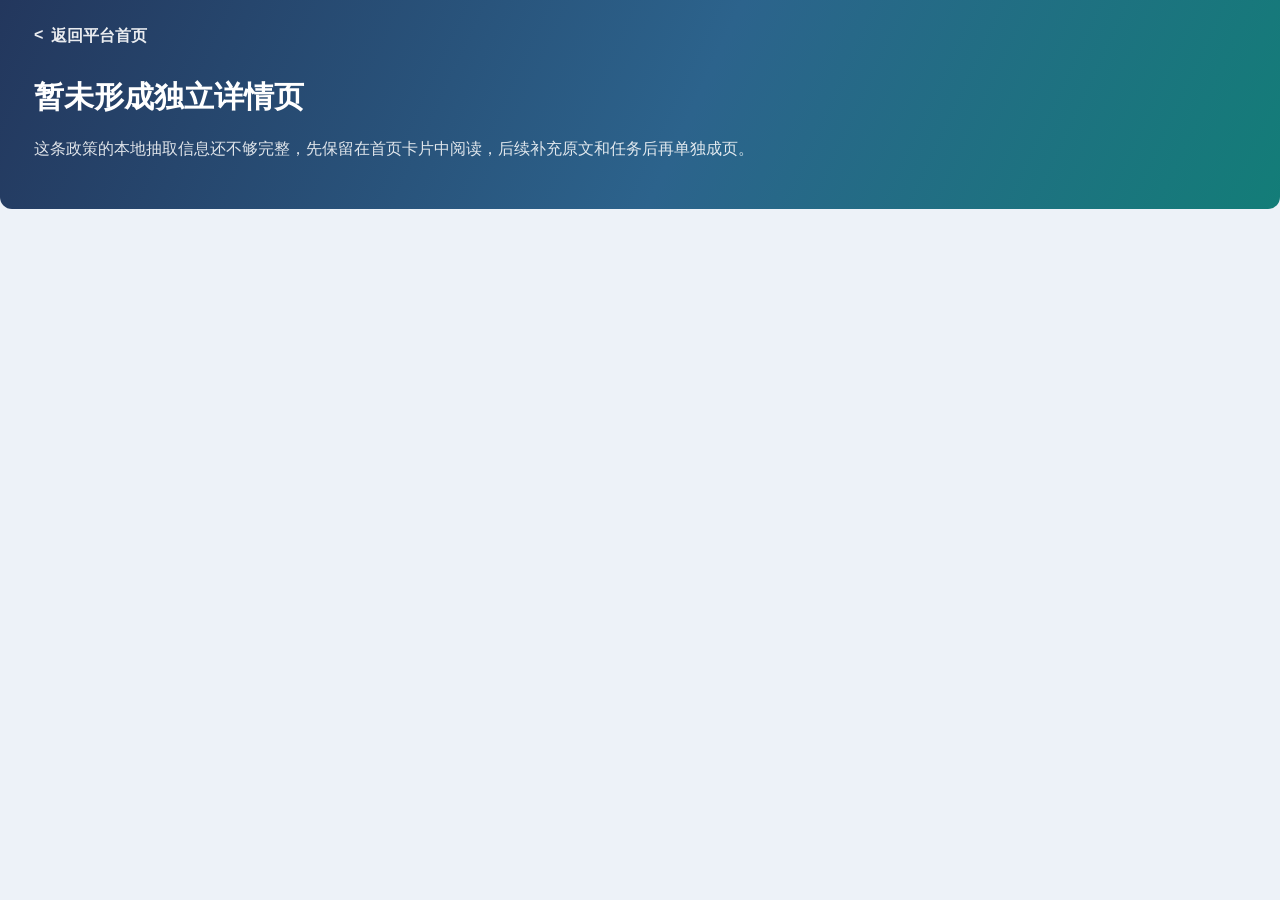
==== commit 883887c8: "Add files via upload" ====
--- a/policy-detail.html
+++ b/policy-detail.html
@@ -11,7 +11,6 @@
   <div id="detailApp"></div>
   <script src="data.js"></script>
   <script src="analysis-data.js"></script>
-  <script src="policy-text-data.js"></script>
   <script src="policy-detail.js"></script>
 </body>
 </html>
--- a/styles.css
+++ b/styles.css
@@ -21,286 +21,6 @@
   color: var(--ink);
 }
 a { color: inherit; }
-.optimized-hero {
-  padding-bottom: 26px;
-}
-.guide-panel {
-  max-width: 1640px;
-  margin: 22px auto 0;
-  display: grid;
-  grid-template-columns: 1fr auto;
-  gap: 10px;
-  background: rgba(255,255,255,.14);
-  border: 1px solid rgba(255,255,255,.22);
-  border-radius: 8px;
-  padding: 12px;
-}
-.guide-search {
-  color: rgba(255,255,255,.9);
-}
-.guide-search input {
-  min-height: 46px;
-  border-color: transparent;
-}
-.guide-panel button,
-.section-head button {
-  background: #fff;
-  color: #23466f;
-  font-weight: 800;
-  padding: 0 16px;
-}
-.visual-stats {
-  border-radius: 8px;
-}
-.visual-stat small {
-  display: block;
-  margin-top: 4px;
-  color: #7c8798;
-  font-size: 12px;
-}
-.optimized-shell {
-  max-width: 1640px;
-  margin: 0 auto;
-  padding: 24px 28px 60px;
-}
-.section-band {
-  background: var(--surface);
-  border: 1px solid var(--line);
-  border-radius: 8px;
-  box-shadow: 0 8px 24px rgba(29, 52, 84, .06);
-  padding: 20px;
-  margin-bottom: 18px;
-}
-.compact-band {
-  padding: 16px 18px;
-}
-.section-head {
-  display: flex;
-  align-items: center;
-  justify-content: space-between;
-  gap: 14px;
-  margin-bottom: 16px;
-}
-.section-kicker {
-  display: block;
-  color: #176d70;
-  font-weight: 900;
-  font-size: 12px;
-  margin-bottom: 4px;
-}
-.section-head h2 {
-  margin: 0;
-  font-size: 22px;
-}
-.fund-tiles {
-  display: grid;
-  grid-template-columns: repeat(3, minmax(0, 1fr));
-  gap: 14px;
-}
-.fund-tile {
-  border: 1px solid #dce4ee;
-  border-radius: 8px;
-  padding: 14px;
-  background: #fbfdff;
-}
-.fund-main {
-  width: 100%;
-  min-height: 74px;
-  display: flex;
-  align-items: center;
-  justify-content: space-between;
-  border: 0;
-  border-radius: 8px;
-  color: #fff;
-  padding: 0 16px;
-  font-weight: 900;
-}
-.fund-main strong {
-  font-size: 26px;
-}
-.cat-a .fund-main { background: #315f9c; }
-.cat-b .fund-main { background: #2f7f5f; }
-.cat-c .fund-main { background: #9a6530; }
-.fund-subtiles {
-  display: grid;
-  gap: 8px;
-  margin-top: 10px;
-}
-.fund-subtiles button {
-  display: flex;
-  justify-content: space-between;
-  align-items: center;
-  text-align: left;
-  border-radius: 8px;
-  padding: 9px 10px;
-}
-.optimized-toolbar {
-  grid-template-columns: 180px 260px 180px 1fr auto;
-  margin-bottom: 18px;
-}
-.result-head {
-  align-items: flex-end;
-}
-.segmented-tabs {
-  border: 1px solid var(--line);
-  border-radius: 8px;
-  padding: 4px;
-  margin: 0;
-}
-.segmented-tabs .tab {
-  min-height: 36px;
-  border: 0;
-  border-radius: 6px;
-}
-.segmented-tabs .tab.active {
-  background: #244c7b;
-  color: #fff;
-}
-.result-count {
-  color: var(--muted);
-  margin: -4px 0 14px;
-}
-.refined-card {
-  border-left: 5px solid #315f9c;
-}
-.refined-card.cat-b { border-left-color: #2f7f5f; }
-.refined-card.cat-c { border-left-color: #9a6530; }
-.policy-card-top {
-  display: grid;
-  grid-template-columns: 34px 1fr auto;
-  gap: 12px;
-  align-items: start;
-}
-.favorite-btn {
-  width: 32px;
-  height: 32px;
-  min-height: 32px;
-  padding: 0;
-  color: #93a0b1;
-}
-.favorite-btn.active {
-  color: #b2791d;
-  background: #fff6df;
-}
-.policy-meta {
-  color: var(--muted);
-  font-size: 13px;
-  margin-top: 5px;
-}
-.chip-button {
-  border: 0;
-  min-height: 25px;
-  cursor: pointer;
-}
-.chip.channel.cat-a { background: #eef5ff; color: #315f9c; }
-.chip.channel.cat-b { background: #edf8f1; color: #2f7f5f; }
-.chip.channel.cat-c { background: #fff4e8; color: #8a5522; }
-.status-flag {
-  display: inline-flex;
-  align-items: center;
-  min-height: 25px;
-  border-radius: 999px;
-  padding: 0 9px;
-  background: #fff1e8;
-  color: #9a4e21;
-  font-size: 12px;
-  font-weight: 800;
-}
-.highlight-grid {
-  display: grid;
-  grid-template-columns: repeat(3, minmax(0, 1fr));
-  gap: 10px;
-  margin-top: 14px;
-}
-.highlight-item {
-  border: 1px solid #e0e8f1;
-  border-radius: 8px;
-  padding: 10px 12px;
-  background: #fbfdff;
-}
-.highlight-item strong {
-  display: block;
-  color: #20345c;
-  margin-bottom: 5px;
-}
-.highlight-item span {
-  color: #516078;
-  line-height: 1.65;
-  font-size: 13px;
-}
-.highlight-item.blue { background: #f2f7ff; }
-.highlight-item.green { background: #edf8f1; }
-.highlight-item.orange { background: #fff6ed; }
-.highlight-item.purple { background: #f6f2ff; }
-.highlight-item.teal { background: #eef9f8; }
-.hover-wrap {
-  position: relative;
-}
-.hover-card {
-  position: absolute;
-  z-index: 5;
-  left: 0;
-  top: 100%;
-  width: min(420px, 86vw);
-  display: none;
-  background: #fff;
-  border: 1px solid #dce4ee;
-  border-radius: 8px;
-  box-shadow: 0 12px 32px rgba(20, 43, 70, .18);
-  padding: 12px 14px;
-  color: var(--ink);
-  font-size: 13px;
-}
-.hover-wrap:hover .hover-card {
-  display: grid;
-  gap: 7px;
-}
-.hover-card span {
-  color: var(--muted);
-}
-.hover-card em {
-  color: #405069;
-  font-style: normal;
-  line-height: 1.6;
-}
-.quick-links {
-  display: flex;
-  gap: 8px;
-  flex-wrap: wrap;
-}
-.quick-links a {
-  text-decoration: none;
-  color: #244c7b;
-  background: #eef5ff;
-  border-radius: 999px;
-  padding: 7px 11px;
-  font-size: 13px;
-}
-.compare-grid {
-  display: grid;
-  grid-template-columns: repeat(5, minmax(0, 1fr));
-  gap: 12px;
-}
-.compare-card {
-  border: 1px solid #e0e8f1;
-  border-radius: 8px;
-  padding: 13px;
-  background: #fbfdff;
-}
-.compare-card strong,
-.compare-card span {
-  display: block;
-}
-.compare-card span {
-  margin: 6px 0 10px;
-  color: var(--muted);
-}
-.compare-card b {
-  display: block;
-  height: 8px;
-  border-radius: 999px;
-  background: #315f9c;
-}
 .hero {
   background: linear-gradient(110deg, #243966 0%, #335f99 58%, #167f8c 100%);
   color: #fff;
@@ -351,9 +71,9 @@
 }
 .primary-btn { background: #fff; color: #23466f; }
 .ghost-btn { background: rgba(255,255,255,.12); border: 1px solid rgba(255,255,255,.28); }
-.stats {
-  display: grid;
-  grid-template-columns: repeat(7, minmax(110px, 1fr));
+.stats {
+  display: grid;
+  grid-template-columns: repeat(7, minmax(110px, 1fr));
   max-width: 1640px;
   margin: 26px auto 0;
   background: rgba(255,255,255,.96);
@@ -553,36 +273,36 @@
   font-size: 17px;
   line-height: 1.55;
 }
-.policy-id {
-  display: inline-flex;
-  min-width: 48px;
+.policy-id {
+  display: inline-flex;
+  min-width: 48px;
   justify-content: center;
   margin-right: 8px;
   background: #edf2f7;
   color: #2d4a70;
   border-radius: 5px;
-  padding: 2px 7px;
-  font-weight: 800;
-}
-.policy-title-link,
-.inline-link {
-  color: inherit;
-  text-decoration: none;
-}
-.policy-title-link:hover,
-.inline-link:hover {
-  color: #1d5f9f;
-  text-decoration: underline;
-  text-underline-offset: 3px;
-}
-.policy-actions {
-  display: flex;
-  gap: 8px;
-  align-items: center;
-  flex-wrap: wrap;
-  justify-content: flex-end;
-}
-.download {
+  padding: 2px 7px;
+  font-weight: 800;
+}
+.policy-title-link,
+.inline-link {
+  color: inherit;
+  text-decoration: none;
+}
+.policy-title-link:hover,
+.inline-link:hover {
+  color: #1d5f9f;
+  text-decoration: underline;
+  text-underline-offset: 3px;
+}
+.policy-actions {
+  display: flex;
+  gap: 8px;
+  align-items: center;
+  flex-wrap: wrap;
+  justify-content: flex-end;
+}
+.download {
   min-width: 92px;
   height: 34px;
   display: inline-flex;
@@ -592,22 +312,22 @@
   color: #0f6b68;
   border: 1px solid #c5e6df;
   border-radius: 6px;
-  text-decoration: none;
-  font-weight: 800;
-}
-.detail-btn {
-  min-width: 92px;
-  height: 34px;
-  display: inline-flex;
-  justify-content: center;
-  align-items: center;
-  background: #244c7b;
-  color: #fff;
-  border: 1px solid #244c7b;
-  border-radius: 6px;
-  text-decoration: none;
-  font-weight: 800;
-}
+  text-decoration: none;
+  font-weight: 800;
+}
+.detail-btn {
+  min-width: 92px;
+  height: 34px;
+  display: inline-flex;
+  justify-content: center;
+  align-items: center;
+  background: #244c7b;
+  color: #fff;
+  border: 1px solid #244c7b;
+  border-radius: 6px;
+  text-decoration: none;
+  font-weight: 800;
+}
 .meta-row, .tag-row {
   display: flex;
   flex-wrap: wrap;
@@ -624,15 +344,15 @@
   background: #f0f4fb;
   color: #516078;
 }
-.chip.category { background: #eef2ff; color: #394f92; }
-.chip.channel { background: #fff5e6; color: #855714; }
-.chip.tag { background: #edf8f1; color: #357144; }
-.muted-chip {
-  margin-left: 8px;
-  background: #f2f4f7;
-  color: #7a8494;
-  vertical-align: middle;
-}
+.chip.category { background: #eef2ff; color: #394f92; }
+.chip.channel { background: #fff5e6; color: #855714; }
+.chip.tag { background: #edf8f1; color: #357144; }
+.muted-chip {
+  margin-left: 8px;
+  background: #f2f4f7;
+  color: #7a8494;
+  vertical-align: middle;
+}
 .summary {
   margin: 14px 0 0;
   line-height: 1.8;
@@ -647,19 +367,19 @@
   color: #405069;
   line-height: 1.7;
 }
-.quote-title {
-  font-weight: 800;
-  color: #244c7b;
-  margin-bottom: 5px;
-}
-.excerpt-list {
-  margin: 0;
-  padding-left: 18px;
-}
-.excerpt-list li + li {
-  margin-top: 6px;
-}
-.attachments {
+.quote-title {
+  font-weight: 800;
+  color: #244c7b;
+  margin-bottom: 5px;
+}
+.excerpt-list {
+  margin: 0;
+  padding-left: 18px;
+}
+.excerpt-list li + li {
+  margin-top: 6px;
+}
+.attachments {
   margin-top: 10px;
   display: flex;
   gap: 8px;
@@ -673,10 +393,10 @@
   padding: 6px 10px;
   text-decoration: none;
 }
-.matrix-view, .files-view, .analysis-view, .graph-view {
-  display: grid;
-  gap: 14px;
-}
+.matrix-view, .files-view, .analysis-view, .graph-view {
+  display: grid;
+  gap: 14px;
+}
 .matrix-row, .file-row {
   background: var(--surface);
   border: 1px solid var(--line);
@@ -697,781 +417,522 @@
   padding: 9px 0;
   border-top: 1px solid #eef2f6;
 }
-.file-row {
-  display: grid;
-  grid-template-columns: 62px 1fr auto;
-  gap: 14px;
-  align-items: center;
-}
-
-.policy-detail {
-  margin-top: 14px;
-  border-top: 1px solid #e5ebf3;
-  padding-top: 12px;
-}
-.policy-detail summary {
-  cursor: pointer;
-  color: #244c7b;
-  font-weight: 800;
-}
-.analysis-block {
-  margin-top: 14px;
-}
-.analysis-block.compact {
-  padding-top: 2px;
-}
-.analysis-grid {
-  display: grid;
-  grid-template-columns: repeat(3, minmax(0, 1fr));
-  gap: 10px;
-}
-.analysis-grid div {
-  background: #f8fbfe;
-  border: 1px solid #e1e8f1;
-  border-radius: 8px;
-  padding: 10px 12px;
-  min-width: 0;
-}
-.analysis-grid span,
-.unit-layer {
-  display: block;
-  color: var(--muted);
-  font-size: 12px;
-  margin-bottom: 4px;
-}
-.analysis-grid strong {
-  display: block;
-  font-size: 14px;
-  line-height: 1.5;
-  overflow-wrap: anywhere;
-}
-.analysis-section {
-  margin-top: 15px;
-}
-.analysis-section h3,
-.graph-unit h3 {
-  margin: 0 0 9px;
-  font-size: 15px;
-}
-.analysis-section ul {
-  margin: 0;
-  padding-left: 20px;
-  line-height: 1.8;
-}
-.process-line {
-  display: grid;
-  grid-template-columns: repeat(auto-fit, minmax(128px, 1fr));
-  gap: 8px;
-}
-.process-step {
-  position: relative;
-  min-height: 72px;
-  border: 1px solid #d8e4f1;
-  background: #f7fbff;
-  border-radius: 8px;
-  padding: 11px 12px 10px 42px;
-}
-.process-step span {
-  position: absolute;
-  left: 12px;
-  top: 12px;
-  width: 22px;
-  height: 22px;
-  display: inline-flex;
-  align-items: center;
-  justify-content: center;
-  border-radius: 50%;
-  background: #315f9c;
-  color: #fff;
-  font-size: 12px;
-  font-weight: 800;
-}
-.process-step strong {
-  display: block;
-  line-height: 1.45;
-  font-size: 13px;
-}
-.process-step p {
-  margin: 6px 0 0;
-  color: #526174;
-  line-height: 1.55;
-  font-size: 12px;
-}
-.process-step small {
-  display: block;
-  margin-top: 7px;
-  color: #315f9c;
-  font-weight: 800;
-}
-.task-list {
-  display: grid;
-  gap: 8px;
-}
-.task-item {
-  border: 1px solid #e0e7f0;
-  border-radius: 8px;
-  padding: 10px 12px;
-  background: #fff;
-}
-.task-item strong {
-  display: block;
-  color: #233f67;
-}
-.task-item p,
-.graph-unit p,
-.review-note {
-  margin: 7px 0 0;
-  color: #405069;
-  line-height: 1.7;
-}
-.unit-chip-list {
-  display: flex;
-  flex-wrap: wrap;
-  gap: 8px;
-}
-.unit-chip {
-  display: inline-flex;
-  align-items: center;
-  min-height: 28px;
-  border-radius: 999px;
-  padding: 0 10px;
-  background: #f0f7f5;
-  border: 1px solid #cfe8e1;
-  color: #1f6866;
-  font-size: 12px;
-  font-weight: 800;
-}
-.empty-note {
-  color: var(--muted);
-  background: #f7f9fc;
-  border: 1px dashed #d7e0eb;
-  border-radius: 8px;
-  padding: 10px 12px;
-}
-.graph-summary {
-  background: var(--surface);
-  border: 1px solid var(--line);
-  border-radius: 8px;
-  padding: 16px 18px;
-}
-.graph-chain {
-  display: flex;
-  gap: 8px;
-  align-items: center;
-  flex-wrap: wrap;
-}
-.graph-chain span {
-  border: 1px solid #d7e1ef;
-  background: #f7fbff;
-  border-radius: 8px;
-  min-height: 40px;
-  padding: 0 12px;
-  display: inline-flex;
-  align-items: center;
-  font-weight: 800;
-  color: #274369;
-}
-.graph-chain b {
-  width: 18px;
-  height: 2px;
-  background: #6b8bc1;
-}
-.graph-meta {
-  display: flex;
-  gap: 8px;
-  flex-wrap: wrap;
-  margin-top: 12px;
-}
-.graph-meta span {
-  border-radius: 999px;
-  background: #eef3fa;
-  color: #516078;
-  padding: 5px 10px;
-  font-size: 12px;
-}
-.graph-grid {
-  display: grid;
-  grid-template-columns: repeat(2, minmax(0, 1fr));
-  gap: 14px;
-}
-.graph-unit {
-  background: var(--surface);
-  border: 1px solid var(--line);
-  border-radius: 8px;
-  padding: 16px 18px;
-}
-.kg-panel {
-  border: 1px solid #dce6f2;
-  border-radius: 8px;
-  background: #fbfdff;
-  margin-bottom: 16px;
-  padding: 12px;
-  overflow-x: auto;
-}
-.kg-title {
-  font-weight: 800;
-  color: #254777;
-  margin: 0 0 8px;
-}
-.kg-panel svg,
-.detail-graph svg {
-  width: 100%;
-  min-width: 760px;
-  display: block;
-}
-.kg-links path {
-  fill: none;
-  stroke: rgba(70, 111, 169, .22);
-  stroke-width: 1.4;
-}
-.kg-nodes circle {
-  fill: #256f84;
-  stroke: #fff;
-  stroke-width: 3;
-}
-.kg-nodes text {
-  font: 12px "Microsoft YaHei", Arial, sans-serif;
-  fill: #263a58;
-}
-.kg-focus circle {
-  fill: #244c7b;
-}
-.kg-focus text {
-  fill: #17304f;
-  font-weight: 800;
-}
-.detail-page {
-  background: #edf2f8;
-}
-.detail-shell {
-  max-width: 1560px;
-  margin: 0 auto;
-}
-.detail-hero {
-  color: #fff;
-  background: linear-gradient(115deg, #23375d 0%, #2c638c 54%, #137d78 100%);
-  padding: 26px 34px 30px;
-  border-radius: 0 0 12px 12px;
-}
-.back-link {
-  display: inline-flex;
-  color: rgba(255,255,255,.9);
-  text-decoration: none;
-  margin-bottom: 16px;
-  font-weight: 800;
-}
-.back-link::before {
-  content: "<";
-  margin-right: 8px;
-}
-.detail-hero-grid {
-  display: grid;
-  grid-template-columns: 1fr 360px;
-  gap: 28px;
-  align-items: start;
-}
-.detail-hero h1 {
-  max-width: 980px;
-  margin: 12px 0;
-  font-size: 30px;
-  line-height: 1.45;
-}
-.detail-hero p {
-  max-width: 920px;
-  color: rgba(255,255,255,.86);
-  line-height: 1.8;
-}
-.detail-side {
-  background: rgba(255,255,255,.96);
-  color: var(--ink);
-  border-radius: 8px;
-  padding: 14px;
-  display: grid;
-  gap: 9px;
-}
-.detail-side div {
-  border: 1px solid #e1e8f1;
-  border-radius: 7px;
-  padding: 9px 10px;
-}
-.detail-side span {
-  display: block;
-  color: var(--muted);
-  font-size: 12px;
-}
-.detail-side strong {
-  display: block;
-  margin-top: 4px;
-  line-height: 1.45;
-}
-.detail-side .primary-btn {
-  justify-content: center;
-  background: #244c7b;
-  color: #fff;
-}
-.detail-layout {
-  display: grid;
-  grid-template-columns: 1fr 360px;
-  gap: 22px;
-  padding: 24px 22px 56px;
-}
-.detail-main {
-  display: grid;
-  gap: 18px;
-  min-width: 0;
-}
-.detail-section,
-.sticky-panel {
-  background: var(--surface);
-  border: 1px solid var(--line);
-  border-radius: 8px;
-  padding: 18px 20px;
-  box-shadow: 0 8px 22px rgba(29, 52, 84, .05);
-  min-width: 0;
-}
-.section-heading {
-  display: flex;
-  align-items: center;
-  gap: 10px;
-  margin-bottom: 14px;
-}
-.section-heading span {
-  width: 34px;
-  height: 34px;
-  display: inline-flex;
-  align-items: center;
-  justify-content: center;
-  border-radius: 50%;
-  background: #e8f4f2;
-  color: #176d70;
-  font-weight: 900;
-}
-.section-heading h2,
-.sticky-panel h2 {
-  margin: 0;
-  font-size: 18px;
-}
-.detail-flow {
-  display: grid;
-  gap: 12px;
-}
-.detail-flow-step {
-  display: grid;
-  grid-template-columns: 42px 1fr;
-  gap: 12px;
-  border: 1px solid #e0e8f1;
-  background: #fbfdff;
-  border-radius: 8px;
-  padding: 13px;
-}
-.step-num {
-  width: 34px;
-  height: 34px;
-  display: inline-flex;
-  align-items: center;
-  justify-content: center;
-  border-radius: 50%;
-  background: #244c7b;
-  color: #fff;
-  font-weight: 900;
-}
-.detail-flow-step h3 {
-  margin: 0;
-  font-size: 16px;
-}
-.detail-flow-step p {
-  margin: 7px 0 0;
-  color: #405069;
-  line-height: 1.75;
-}
-.step-meta {
-  display: flex;
-  flex-wrap: wrap;
-  gap: 8px;
-  margin-top: 10px;
-}
-.step-meta span {
-  background: #eef3fa;
-  border-radius: 999px;
-  color: #4d5f78;
-  padding: 5px 10px;
-  font-size: 12px;
-}
-blockquote {
-  margin: 10px 0 0;
-  padding: 9px 12px;
-  border-left: 3px solid #3b6ea8;
-  background: #f6f9fd;
-  color: #526174;
-  line-height: 1.7;
-}
-.detail-task-grid,
-.design-actions {
-  display: grid;
-  grid-template-columns: repeat(2, minmax(0, 1fr));
-  gap: 12px;
-}
-.task-item small {
-  display: block;
-  color: var(--muted);
-  line-height: 1.65;
-  margin: 8px 0;
-}
-.evidence-list {
-  display: grid;
-  gap: 10px;
-}
-.evidence-item {
-  display: grid;
-  grid-template-columns: 36px 1fr;
-  gap: 12px;
-  border-bottom: 1px solid #edf1f6;
-  padding: 0 0 12px;
-}
-.evidence-index {
-  width: 28px;
-  height: 28px;
-  display: inline-flex;
-  align-items: center;
-  justify-content: center;
-  border-radius: 50%;
-  background: #eef5ff;
-  color: #315f9c;
-  font-weight: 900;
-}
-.evidence-item p {
-  margin: 6px 0;
-  color: #2f3d50;
-  line-height: 1.75;
-}
-.evidence-item span,
-.design-actions small {
-  color: var(--muted);
-  font-size: 12px;
-}
-.detail-graph {
-  overflow-x: auto;
-  max-width: 100%;
-  border: 1px solid #dce6f2;
-  border-radius: 8px;
-  background: #fbfdff;
-  padding: 12px;
-}
-.design-actions article {
-  border: 1px solid #e0e8f1;
-  border-radius: 8px;
-  padding: 13px;
-  background: #fbfdff;
-}
-.design-actions article > span {
-  color: #176d70;
-  font-size: 12px;
-  font-weight: 900;
-}
-.design-actions h3 {
-  margin: 7px 0;
-  font-size: 15px;
-  line-height: 1.55;
-}
-.design-actions p {
-  margin: 0 0 8px;
-  color: #405069;
-  line-height: 1.7;
-}
-.detail-aside {
-  min-width: 0;
-}
-.sticky-panel {
-  position: sticky;
-  top: 18px;
-  display: grid;
-  gap: 12px;
-}
-.related-list {
-  display: grid;
-  gap: 8px;
-}
-.related-list a {
-  color: #244c7b;
-  text-decoration: none;
-  line-height: 1.6;
-  border-bottom: 1px solid #edf1f6;
-  padding-bottom: 8px;
-}
-.related-list a:hover {
-  text-decoration: underline;
-}
-.optimized-detail {
-  max-width: 1680px;
-  position: relative;
-}
-.optimized-detail .detail-layout {
-  margin-left: 160px;
-}
-.anchor-nav {
-  position: fixed;
-  left: max(14px, calc((100vw - 1680px) / 2 + 14px));
-  top: 18px;
-  width: 138px;
-  display: grid;
-  gap: 7px;
-  z-index: 3;
-}
-.anchor-nav a {
-  text-decoration: none;
-  color: #244c7b;
-  background: rgba(255,255,255,.94);
-  border: 1px solid #dce4ee;
-  border-radius: 999px;
-  padding: 7px 10px;
-  font-size: 12px;
-  font-weight: 800;
-}
-.policy-summary-hero {
-  margin-left: 160px;
-}
-.policy-points {
-  display: grid;
-  grid-template-columns: repeat(3, minmax(0, 1fr));
-  gap: 10px;
-  margin-top: 18px;
-}
-.policy-points article {
-  border: 1px solid rgba(255,255,255,.28);
-  border-radius: 8px;
-  background: rgba(255,255,255,.12);
-  padding: 11px 12px;
-}
-.policy-points strong,
-.policy-points span {
-  display: block;
-}
-.policy-points strong {
-  margin-bottom: 5px;
-}
-.policy-points span {
-  color: rgba(255,255,255,.84);
-  line-height: 1.65;
-  font-size: 13px;
-}
-.summary-side .date-card {
-  border: 1px solid #e1e8f1;
-  border-radius: 7px;
-  padding: 9px 10px;
-}
-.date-card.important {
-  border-color: #b7d8d2;
-  background: #eff9f7;
-}
-.date-card.important strong {
-  color: #0f6b68;
-}
-.clause-grid {
-  display: grid;
-  grid-template-columns: repeat(2, minmax(0, 1fr));
-  gap: 12px;
-}
-.clause-card {
-  border: 1px solid #e0e8f1;
-  border-radius: 8px;
-  background: #fbfdff;
-  padding: 14px;
-}
-.clause-card > span {
-  display: inline-flex;
-  min-height: 24px;
-  align-items: center;
-  border-radius: 999px;
-  background: #eef5ff;
-  color: #315f9c;
-  padding: 0 9px;
-  font-size: 12px;
-  font-weight: 900;
-}
-.clause-card h3 {
-  margin: 10px 0 7px;
-  font-size: 17px;
-}
-.clause-card p {
-  color: #405069;
-  line-height: 1.75;
-}
-.clause-card button {
-  min-height: 32px;
-  color: #244c7b;
-  font-weight: 800;
-  padding: 0 10px;
-}
-.lifecycle-flow {
-  display: grid;
-  grid-template-columns: repeat(auto-fit, minmax(190px, 1fr));
-  gap: 10px;
-}
-.lifecycle-flow article {
-  position: relative;
-  border: 1px solid #dce6f2;
-  border-radius: 8px;
-  background: #f8fbff;
-  padding: 14px 14px 14px 46px;
-  min-height: 150px;
-}
-.lifecycle-flow article::after {
-  content: "";
-  position: absolute;
-  right: -10px;
-  top: 50%;
-  width: 18px;
-  height: 2px;
-  background: #8ea8cc;
-}
-.lifecycle-flow article:last-child::after {
-  display: none;
-}
-.lifecycle-flow span {
-  position: absolute;
-  left: 13px;
-  top: 15px;
-  width: 24px;
-  height: 24px;
-  display: inline-flex;
-  align-items: center;
-  justify-content: center;
-  border-radius: 50%;
-  background: #244c7b;
-  color: #fff;
-  font-weight: 900;
-  font-size: 12px;
-}
-.lifecycle-flow strong {
-  display: block;
-  color: #20345c;
-}
-.lifecycle-flow p {
-  color: #405069;
-  line-height: 1.7;
-  margin: 7px 0;
-}
-.lifecycle-flow small {
-  color: #607085;
-  line-height: 1.6;
-}
-.panorama {
-  display: grid;
-  grid-template-columns: 1.1fr .9fr;
-  gap: 14px;
-  margin-bottom: 14px;
-}
-.panorama-tree,
-.panorama-links {
-  border: 1px solid #dce6f2;
-  border-radius: 8px;
-  background: #fbfdff;
-  padding: 14px;
-}
-.tree-root {
-  background: #244c7b;
-  color: #fff;
-  border-radius: 8px;
-  padding: 11px 13px;
-  font-weight: 900;
-  text-align: center;
-}
-.tree-branches,
-.panorama-links {
-  display: flex;
-  flex-wrap: wrap;
-  gap: 8px;
-  align-content: flex-start;
-}
-.tree-branches {
-  margin-top: 12px;
-}
-.tree-branches span,
-.panorama-links span {
-  border-radius: 999px;
-  background: #eef3fa;
-  color: #405069;
-  padding: 7px 10px;
-  font-size: 13px;
-  font-weight: 800;
-}
-.reader-tools {
-  display: grid;
-  grid-template-columns: minmax(160px, 240px) auto minmax(220px, 1fr);
-  gap: 10px;
-  align-items: end;
-  margin-bottom: 14px;
-}
-.reader-tools button {
-  font-weight: 800;
-  color: #244c7b;
-  padding: 0 12px;
-}
-.fulltext-reader {
-  max-height: 680px;
-  overflow: auto;
-  border: 1px solid #dce6f2;
-  border-radius: 8px;
-  background: #fff;
-  padding: 18px 22px;
-  font-family: "Source Han Serif SC", "SimSun", "Microsoft YaHei", serif;
-}
-.fulltext-reader p {
-  margin: 0 0 13px;
-  line-height: 1.8;
-  color: #1f2d42;
-}
-.fulltext-reader p[id^="full-article"] {
-  scroll-margin-top: 18px;
-}
-.fulltext-reader mark {
-  background: #fff1a8;
-  color: #2b2b2b;
-  border-radius: 3px;
-  padding: 0 2px;
-}
-.fulltext-reader .pulse {
-  background: #eef9f7;
-  outline: 2px solid #6fb7ad;
-}
-.related-downloads {
-  display: grid;
-  grid-template-columns: repeat(2, minmax(0, 1fr));
-  gap: 12px;
-}
-.related-downloads article {
-  border: 1px solid #e0e8f1;
-  border-radius: 8px;
-  background: #fbfdff;
-  padding: 14px;
-}
-.related-downloads strong {
-  display: block;
-  margin-bottom: 10px;
-}
-
-@media (max-width: 980px) {
+.file-row {
+  display: grid;
+  grid-template-columns: 62px 1fr auto;
+  gap: 14px;
+  align-items: center;
+}
+
+.policy-detail {
+  margin-top: 14px;
+  border-top: 1px solid #e5ebf3;
+  padding-top: 12px;
+}
+.policy-detail summary {
+  cursor: pointer;
+  color: #244c7b;
+  font-weight: 800;
+}
+.analysis-block {
+  margin-top: 14px;
+}
+.analysis-block.compact {
+  padding-top: 2px;
+}
+.analysis-grid {
+  display: grid;
+  grid-template-columns: repeat(3, minmax(0, 1fr));
+  gap: 10px;
+}
+.analysis-grid div {
+  background: #f8fbfe;
+  border: 1px solid #e1e8f1;
+  border-radius: 8px;
+  padding: 10px 12px;
+  min-width: 0;
+}
+.analysis-grid span,
+.unit-layer {
+  display: block;
+  color: var(--muted);
+  font-size: 12px;
+  margin-bottom: 4px;
+}
+.analysis-grid strong {
+  display: block;
+  font-size: 14px;
+  line-height: 1.5;
+  overflow-wrap: anywhere;
+}
+.analysis-section {
+  margin-top: 15px;
+}
+.analysis-section h3,
+.graph-unit h3 {
+  margin: 0 0 9px;
+  font-size: 15px;
+}
+.analysis-section ul {
+  margin: 0;
+  padding-left: 20px;
+  line-height: 1.8;
+}
+.process-line {
+  display: grid;
+  grid-template-columns: repeat(auto-fit, minmax(128px, 1fr));
+  gap: 8px;
+}
+.process-step {
+  position: relative;
+  min-height: 72px;
+  border: 1px solid #d8e4f1;
+  background: #f7fbff;
+  border-radius: 8px;
+  padding: 11px 12px 10px 42px;
+}
+.process-step span {
+  position: absolute;
+  left: 12px;
+  top: 12px;
+  width: 22px;
+  height: 22px;
+  display: inline-flex;
+  align-items: center;
+  justify-content: center;
+  border-radius: 50%;
+  background: #315f9c;
+  color: #fff;
+  font-size: 12px;
+  font-weight: 800;
+}
+.process-step strong {
+  display: block;
+  line-height: 1.45;
+  font-size: 13px;
+}
+.process-step p {
+  margin: 6px 0 0;
+  color: #526174;
+  line-height: 1.55;
+  font-size: 12px;
+}
+.process-step small {
+  display: block;
+  margin-top: 7px;
+  color: #315f9c;
+  font-weight: 800;
+}
+.task-list {
+  display: grid;
+  gap: 8px;
+}
+.task-item {
+  border: 1px solid #e0e7f0;
+  border-radius: 8px;
+  padding: 10px 12px;
+  background: #fff;
+}
+.task-item strong {
+  display: block;
+  color: #233f67;
+}
+.task-item p,
+.graph-unit p,
+.review-note {
+  margin: 7px 0 0;
+  color: #405069;
+  line-height: 1.7;
+}
+.unit-chip-list {
+  display: flex;
+  flex-wrap: wrap;
+  gap: 8px;
+}
+.unit-chip {
+  display: inline-flex;
+  align-items: center;
+  min-height: 28px;
+  border-radius: 999px;
+  padding: 0 10px;
+  background: #f0f7f5;
+  border: 1px solid #cfe8e1;
+  color: #1f6866;
+  font-size: 12px;
+  font-weight: 800;
+}
+.empty-note {
+  color: var(--muted);
+  background: #f7f9fc;
+  border: 1px dashed #d7e0eb;
+  border-radius: 8px;
+  padding: 10px 12px;
+}
+.graph-summary {
+  background: var(--surface);
+  border: 1px solid var(--line);
+  border-radius: 8px;
+  padding: 16px 18px;
+}
+.graph-chain {
+  display: flex;
+  gap: 8px;
+  align-items: center;
+  flex-wrap: wrap;
+}
+.graph-chain span {
+  border: 1px solid #d7e1ef;
+  background: #f7fbff;
+  border-radius: 8px;
+  min-height: 40px;
+  padding: 0 12px;
+  display: inline-flex;
+  align-items: center;
+  font-weight: 800;
+  color: #274369;
+}
+.graph-chain b {
+  width: 18px;
+  height: 2px;
+  background: #6b8bc1;
+}
+.graph-meta {
+  display: flex;
+  gap: 8px;
+  flex-wrap: wrap;
+  margin-top: 12px;
+}
+.graph-meta span {
+  border-radius: 999px;
+  background: #eef3fa;
+  color: #516078;
+  padding: 5px 10px;
+  font-size: 12px;
+}
+.graph-grid {
+  display: grid;
+  grid-template-columns: repeat(2, minmax(0, 1fr));
+  gap: 14px;
+}
+.graph-unit {
+  background: var(--surface);
+  border: 1px solid var(--line);
+  border-radius: 8px;
+  padding: 16px 18px;
+}
+.kg-panel {
+  border: 1px solid #dce6f2;
+  border-radius: 8px;
+  background: #fbfdff;
+  margin-bottom: 16px;
+  padding: 12px;
+  overflow-x: auto;
+}
+.kg-title {
+  font-weight: 800;
+  color: #254777;
+  margin: 0 0 8px;
+}
+.kg-panel svg,
+.detail-graph svg {
+  width: 100%;
+  min-width: 760px;
+  display: block;
+}
+.kg-links path {
+  fill: none;
+  stroke: rgba(70, 111, 169, .22);
+  stroke-width: 1.4;
+}
+.kg-nodes circle {
+  fill: #256f84;
+  stroke: #fff;
+  stroke-width: 3;
+}
+.kg-nodes text {
+  font: 12px "Microsoft YaHei", Arial, sans-serif;
+  fill: #263a58;
+}
+.kg-focus circle {
+  fill: #244c7b;
+}
+.kg-focus text {
+  fill: #17304f;
+  font-weight: 800;
+}
+.detail-page {
+  background: #edf2f8;
+}
+.detail-shell {
+  max-width: 1560px;
+  margin: 0 auto;
+}
+.detail-hero {
+  color: #fff;
+  background: linear-gradient(115deg, #23375d 0%, #2c638c 54%, #137d78 100%);
+  padding: 26px 34px 30px;
+  border-radius: 0 0 12px 12px;
+}
+.back-link {
+  display: inline-flex;
+  color: rgba(255,255,255,.9);
+  text-decoration: none;
+  margin-bottom: 16px;
+  font-weight: 800;
+}
+.back-link::before {
+  content: "<";
+  margin-right: 8px;
+}
+.detail-hero-grid {
+  display: grid;
+  grid-template-columns: 1fr 360px;
+  gap: 28px;
+  align-items: start;
+}
+.detail-hero h1 {
+  max-width: 980px;
+  margin: 12px 0;
+  font-size: 30px;
+  line-height: 1.45;
+}
+.detail-hero p {
+  max-width: 920px;
+  color: rgba(255,255,255,.86);
+  line-height: 1.8;
+}
+.detail-side {
+  background: rgba(255,255,255,.96);
+  color: var(--ink);
+  border-radius: 8px;
+  padding: 14px;
+  display: grid;
+  gap: 9px;
+}
+.detail-side div {
+  border: 1px solid #e1e8f1;
+  border-radius: 7px;
+  padding: 9px 10px;
+}
+.detail-side span {
+  display: block;
+  color: var(--muted);
+  font-size: 12px;
+}
+.detail-side strong {
+  display: block;
+  margin-top: 4px;
+  line-height: 1.45;
+}
+.detail-side .primary-btn {
+  justify-content: center;
+  background: #244c7b;
+  color: #fff;
+}
+.detail-layout {
+  display: grid;
+  grid-template-columns: 1fr 360px;
+  gap: 22px;
+  padding: 24px 22px 56px;
+}
+.detail-main {
+  display: grid;
+  gap: 18px;
+}
+.detail-section,
+.sticky-panel {
+  background: var(--surface);
+  border: 1px solid var(--line);
+  border-radius: 8px;
+  padding: 18px 20px;
+  box-shadow: 0 8px 22px rgba(29, 52, 84, .05);
+}
+.section-heading {
+  display: flex;
+  align-items: center;
+  gap: 10px;
+  margin-bottom: 14px;
+}
+.section-heading span {
+  width: 34px;
+  height: 34px;
+  display: inline-flex;
+  align-items: center;
+  justify-content: center;
+  border-radius: 50%;
+  background: #e8f4f2;
+  color: #176d70;
+  font-weight: 900;
+}
+.section-heading h2,
+.sticky-panel h2 {
+  margin: 0;
+  font-size: 18px;
+}
+.detail-flow {
+  display: grid;
+  gap: 12px;
+}
+.detail-flow-step {
+  display: grid;
+  grid-template-columns: 42px 1fr;
+  gap: 12px;
+  border: 1px solid #e0e8f1;
+  background: #fbfdff;
+  border-radius: 8px;
+  padding: 13px;
+}
+.step-num {
+  width: 34px;
+  height: 34px;
+  display: inline-flex;
+  align-items: center;
+  justify-content: center;
+  border-radius: 50%;
+  background: #244c7b;
+  color: #fff;
+  font-weight: 900;
+}
+.detail-flow-step h3 {
+  margin: 0;
+  font-size: 16px;
+}
+.detail-flow-step p {
+  margin: 7px 0 0;
+  color: #405069;
+  line-height: 1.75;
+}
+.step-meta {
+  display: flex;
+  flex-wrap: wrap;
+  gap: 8px;
+  margin-top: 10px;
+}
+.step-meta span {
+  background: #eef3fa;
+  border-radius: 999px;
+  color: #4d5f78;
+  padding: 5px 10px;
+  font-size: 12px;
+}
+blockquote {
+  margin: 10px 0 0;
+  padding: 9px 12px;
+  border-left: 3px solid #3b6ea8;
+  background: #f6f9fd;
+  color: #526174;
+  line-height: 1.7;
+}
+.detail-task-grid,
+.design-actions {
+  display: grid;
+  grid-template-columns: repeat(2, minmax(0, 1fr));
+  gap: 12px;
+}
+.task-item small {
+  display: block;
+  color: var(--muted);
+  line-height: 1.65;
+  margin: 8px 0;
+}
+.evidence-list {
+  display: grid;
+  gap: 10px;
+}
+.evidence-item {
+  display: grid;
+  grid-template-columns: 36px 1fr;
+  gap: 12px;
+  border-bottom: 1px solid #edf1f6;
+  padding: 0 0 12px;
+}
+.evidence-index {
+  width: 28px;
+  height: 28px;
+  display: inline-flex;
+  align-items: center;
+  justify-content: center;
+  border-radius: 50%;
+  background: #eef5ff;
+  color: #315f9c;
+  font-weight: 900;
+}
+.evidence-item p {
+  margin: 6px 0;
+  color: #2f3d50;
+  line-height: 1.75;
+}
+.evidence-item span,
+.design-actions small {
+  color: var(--muted);
+  font-size: 12px;
+}
+.detail-graph {
+  overflow-x: auto;
+  border: 1px solid #dce6f2;
+  border-radius: 8px;
+  background: #fbfdff;
+  padding: 12px;
+}
+.design-actions article {
+  border: 1px solid #e0e8f1;
+  border-radius: 8px;
+  padding: 13px;
+  background: #fbfdff;
+}
+.design-actions article > span {
+  color: #176d70;
+  font-size: 12px;
+  font-weight: 900;
+}
+.design-actions h3 {
+  margin: 7px 0;
+  font-size: 15px;
+  line-height: 1.55;
+}
+.design-actions p {
+  margin: 0 0 8px;
+  color: #405069;
+  line-height: 1.7;
+}
+.detail-aside {
+  min-width: 0;
+}
+.sticky-panel {
+  position: sticky;
+  top: 18px;
+  display: grid;
+  gap: 12px;
+}
+.related-list {
+  display: grid;
+  gap: 8px;
+}
+.related-list a {
+  color: #244c7b;
+  text-decoration: none;
+  line-height: 1.6;
+  border-bottom: 1px solid #edf1f6;
+  padding-bottom: 8px;
+}
+.related-list a:hover {
+  text-decoration: underline;
+}
+
+@media (max-width: 980px) {
   .hero { padding: 24px 18px 0; }
   .hero-main { display: block; }
   .hero-actions { justify-content: flex-start; margin-top: 16px; }
-  .stats { grid-template-columns: repeat(2, 1fr); }
+  .stats { grid-template-columns: repeat(2, 1fr); }
   .app-shell { display: block; }
   .sidebar { min-height: auto; border-right: 0; border-bottom: 1px solid var(--line); }
   .content { padding: 18px; }
   .toolbar { grid-template-columns: 1fr; }
-  .policy-head, .file-row, .mini-item { display: block; }
-  .policy-actions { justify-content: flex-start; margin-top: 10px; }
-  .optimized-shell { padding: 18px; }
-  .guide-panel, .optimized-toolbar, .fund-tiles, .policy-card-top, .highlight-grid, .compare-grid, .policy-points, .clause-grid, .panorama, .reader-tools, .related-downloads { grid-template-columns: 1fr; }
-  .section-head, .result-head { display: block; }
-  .segmented-tabs { margin-top: 12px; overflow-x: auto; }
-  .analysis-grid, .graph-grid, .detail-hero-grid, .detail-layout, .detail-task-grid, .design-actions { grid-template-columns: 1fr; }
-  .anchor-nav { position: static; width: auto; display: flex; flex-wrap: wrap; padding: 12px 18px; }
-  .policy-summary-hero { margin-left: 0; }
-  .optimized-detail .detail-layout { margin-left: 0; }
-  .kg-panel svg, .detail-graph svg { min-width: 640px; }
-  .detail-hero { padding: 22px 18px 26px; }
-  .detail-layout { padding: 18px; }
-  .sticky-panel { position: static; }
-  .download { margin-top: 10px; }
-}
+  .policy-head, .file-row, .mini-item { display: block; }
+  .policy-actions { justify-content: flex-start; margin-top: 10px; }
+  .analysis-grid, .graph-grid, .detail-hero-grid, .detail-layout, .detail-task-grid, .design-actions { grid-template-columns: 1fr; }
+  .detail-hero { padding: 22px 18px 26px; }
+  .detail-layout { padding: 18px; }
+  .sticky-panel { position: static; }
+  .download { margin-top: 10px; }
+}
